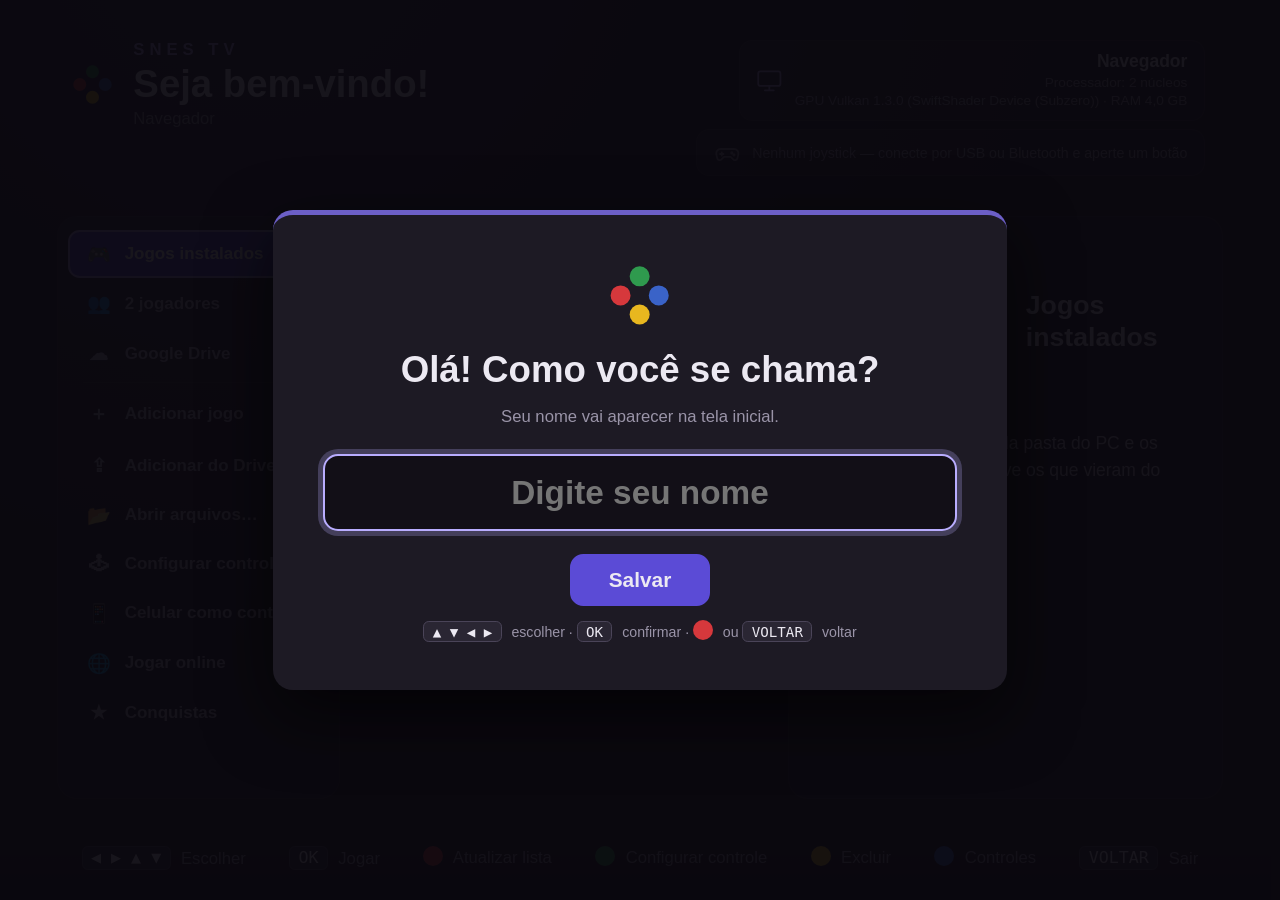
==== index.html @ dbc4208d "Configurar controle: escolher o controle 1 a 4 e ver quais estão conectados Co-Authored-By: Claude O" ====
<!DOCTYPE html>
<html lang="pt-BR">
<head>
<meta charset="utf-8">
<meta name="viewport" content="width=device-width, initial-scale=1">
<title>SNES TV</title>
<meta name="application-name" content="SNES TV">
<meta name="theme-color" content="#141219">
<link rel="icon" type="image/png" sizes="32x32" href="icons/icon-32.png">
<link rel="icon" type="image/png" sizes="192x192" href="icons/icon-192.png">
<link rel="apple-touch-icon" href="icons/icon-192.png">
<link rel="manifest" href="manifest.json">
<link rel="stylesheet" href="css/app.css">
</head>
<body>

<!-- ============ LISTA DE JOGOS ============ -->
<section id="launcher">
  <header class="top">
    <div class="brand">
      <span class="dots"><i class="c-y"></i><i class="c-x"></i><i class="c-a"></i><i class="c-b"></i></span>
      <div>
        <div class="brand-name">SNES&nbsp;TV</div>
        <h1 id="greet" class="greet">Seja bem-vindo!</h1>
        <div class="status">
          <span id="source-label">Procurando jogos…</span>
          <span id="count" class="count"></span>
        </div>
      </div>
    </div>
    <div class="corner">
      <div class="tv-info">
        <svg class="ico" viewBox="0 0 24 24" aria-hidden="true"><rect x="2" y="4" width="20" height="13" rx="2"/><path d="M8 21h8M12 17v4"/></svg>
        <div>
          <b id="tv-model">TV</b>
          <span id="tv-cpu"></span>
          <span id="tv-extra"></span>
        </div>
      </div>
      <div id="pad-info" class="pad-info">
        <svg class="ico" viewBox="0 0 24 24" aria-hidden="true"><path d="M6 9h12a4 4 0 0 1 3.9 4.9l-.8 3.4a2.3 2.3 0 0 1-4 .9L15 16H9l-2.1 2.2a2.3 2.3 0 0 1-4-.9l-.8-3.4A4 4 0 0 1 6 9z"/><path d="M7 12v3M5.5 13.5h3"/><circle cx="16" cy="12.5" r=".6"/><circle cx="18" cy="14.3" r=".6"/></svg>
        <span id="pad-text">Nenhum joystick</span>
      </div>
    </div>
  </header>

  <main id="shelf">
   <nav id="side" class="side-menu"><ul id="side-list"></ul></nav>
   <div class="grid-area">
    <div id="grid" class="grid" role="listbox" aria-label="Jogos"></div>

    <div id="empty" class="empty" hidden>
      <div class="cart big"><div class="shell"><div class="cart-label"><span>?</span></div></div></div>
      <h2 id="empty-title">Nenhum jogo encontrado</h2>
      <p id="empty-text">Coloque os jogos de Super Nintendo (<b>.sfc</b>, <b>.smc</b> ou <b>.zip</b>) em um pen drive e conecte na TV.</p>
      <p class="muted"><kbd>◀</kbd> menu ao lado: adicionar jogos, Google Drive, controles e jogo online.</p>
    </div>
   </div>
    <aside id="details" class="details">
      <div class="det-top">
        <div class="det-cover"><div class="cart"><div class="shell"><div class="cart-label" id="det-label"><span id="det-initial"></span></div></div></div></div>
        <div class="det-text">
          <h2 id="det-title" class="det-title"></h2>
          <div id="det-info" class="det-info"></div>
          <div id="det-meta" class="det-meta"></div>
        </div>
      </div>
      <div id="det-desc" class="det-desc"></div>
      <p id="det-story" class="det-story" hidden></p>
      <div id="det-src" class="det-src" hidden></div>
      <div id="det-del" class="det-del" hidden><kbd class="key-dot c-b"></kbd> Excluir jogo</div>
      <div id="det-ach-box" class="det-ach-box">
        <div class="det-ach-head"><b id="det-ach-title">Conquistas</b><span id="det-ach-count"></span></div>
        <div class="det-bar"><i id="det-bar"></i></div>
      </div>
      <ul id="det-ach" class="det-ach"></ul>
    </aside>
  </main>

  <footer class="hints">
    <span><kbd class="k-arrow">◀ ▶ ▲ ▼</kbd> Escolher</span>
    <span><kbd>OK</kbd> Jogar</span>
    <span><kbd class="key-dot c-a"></kbd> Atualizar lista</span>
    <span><kbd class="key-dot c-y"></kbd> Configurar controle</span>
    <span><kbd class="key-dot c-b"></kbd> Excluir</span>
    <span><kbd class="key-dot c-x"></kbd> Controles</span>
    <span><kbd>VOLTAR</kbd> Sair</span>
  </footer>
</section>

<!-- ============ JOGO ============ -->
<section id="game" hidden>
  <div id="stage"><div id="player"></div></div>
  <canvas id="crt" class="crt" hidden></canvas>
  <div id="fps" class="fps" hidden></div>
  <div id="net-badge" class="net-badge" hidden>ONLINE</div>
  <aside id="side-left" class="side-help left" hidden></aside>
  <aside id="side-right" class="side-help right" hidden></aside>
  <div id="net-wait" class="net-wait" hidden>Aguardando a outra TV…</div>
</section>

<!-- ============ CARREGANDO ============ -->
<div id="loading" class="loading" hidden>
  <div class="cart insert"><div class="shell"><div class="cart-label"><span id="loading-initial">S</span></div></div></div>
  <p id="loading-text">Carregando…</p>
</div>

<!-- ============ MENU DURANTE O JOGO ============ -->
<div id="menu" class="overlay" hidden>
  <div class="panel">
    <h2 id="menu-title">Pausado</h2>
    <ul id="menu-list" class="menu-list">
      <li data-act="resume">Continuar</li>
      <li data-act="save">Salvar estado</li>
      <li data-act="load">Carregar estado</li>
      <li data-act="turbo">Velocidade turbo: <b id="turbo-state">desligada</b></li>
      <li data-act="engine">Emulador: <b id="engine-state">TV antiga (leve)</b></li>
      <li data-act="padmodel">Modelo do controle: <b id="padmodel-state">automático</b></li>
      <li data-act="side">Dicas de botões na lateral: <b id="side-state">sim</b></li>
      <li data-act="crt">Filtro TV de tubo: <b id="crt-state">ligado</b></li>
      <li data-act="perf">Desempenho: <b id="perf-state">velocidade máxima</b></li>
      <li data-act="fps">Mostrar FPS: <b id="fps-state">não</b></li>
      <li data-act="restart">Reiniciar o jogo</li>
      <li data-act="ach">Conquistas</li>
      <li data-act="invite">Convidar amigo para jogar online</li>
      <li data-act="pair">Celular como controle</li>
      <li data-act="controls">Ver controles</li>
      <li data-act="exit">Sair para a lista de jogos</li>
    </ul>
    <p class="muted small">O progresso salvo dentro do próprio jogo (bateria) é guardado automaticamente.</p>
  </div>
</div>

<!-- ============ CONTROLES ============ -->
<div id="help" class="overlay" hidden>
  <div class="panel wide">
    <h2>Controles</h2>
    <div class="help-cols">
      <div>
        <h3>Controle remoto da TV</h3>
        <table class="map">
          <tr><td>Setas</td><td>Direcional</td></tr>
          <tr><td><kbd>OK</kbd> ou <kbd class="key-dot c-b"></kbd> amarelo</td><td>B</td></tr>
          <tr><td><kbd class="key-dot c-a"></kbd> vermelho</td><td>A</td></tr>
          <tr><td><kbd class="key-dot c-y"></kbd> verde</td><td>Y</td></tr>
          <tr><td><kbd class="key-dot c-x"></kbd> azul</td><td>X</td></tr>
          <tr><td><kbd>1</kbd> ou <kbd>CH ▼</kbd></td><td>L</td></tr>
          <tr><td><kbd>3</kbd> ou <kbd>CH ▲</kbd></td><td>R</td></tr>
          <tr><td><kbd>5</kbd> ou <kbd>▶❚❚</kbd></td><td>Start</td></tr>
          <tr><td><kbd>0</kbd></td><td>Select</td></tr>
          <tr><td><kbd>▶▶</kbd> (segurar)</td><td>Turbo</td></tr>
          <tr><td><kbd>VOLTAR</kbd></td><td>Menu / pausa</td></tr>
          <tr><td><kbd class="key-dot c-b"></kbd> amarelo na lista</td><td>Excluir jogo</td></tr>
        </table>
      </div>
      <div>
        <h3>Teclado (PC)</h3>
        <table class="map">
          <tr><td>Setas</td><td>Direcional</td></tr>
          <tr><td><kbd>Z</kbd> / <kbd>X</kbd></td><td>B / A</td></tr>
          <tr><td><kbd>A</kbd> / <kbd>S</kbd></td><td>Y / X</td></tr>
          <tr><td><kbd>Q</kbd> / <kbd>W</kbd></td><td>L / R</td></tr>
          <tr><td><kbd>Enter</kbd> / <kbd>Shift</kbd></td><td>Start / Select</td></tr>
          <tr><td><kbd>Espaço</kbd> (segurar)</td><td>Turbo</td></tr>
          <tr><td><kbd>Esc</kbd></td><td>Menu / pausa</td></tr>
        </table>
        <h3>Joystick USB ou Bluetooth</h3>
        <p>É reconhecido sozinho ao conectar (até 4 jogadores). Os botões seguem a posição do SNES.
           <b>Select + Start</b> juntos ou o botão central abrem o menu; o gatilho direito é o turbo.
           Joystick genérico com botões trocados? Na lista, aperte <kbd class="key-dot c-y"></kbd> verde (ou Select no joystick) para configurar.</p>
      </div>
    </div>
    <p class="muted small center">Aperte <kbd>OK</kbd> ou <kbd>VOLTAR</kbd> para fechar</p>
  </div>
</div>

<!-- ============ ENVIAR PELO CELULAR ============ -->
<div id="phone" class="overlay" hidden>
  <div class="panel phone-panel">
    <div class="phone-qr-box"><div id="phone-qr" class="phone-qr"></div></div>
    <div class="phone-side">
      <h2>Adicionar jogos pelo celular</h2>
      <ol class="phone-steps">
        <li>Aponte a câmera do celular para o QR Code</li>
        <li>Abra o link e toque em <b>Escolher jogos</b></li>
        <li>Selecione os arquivos <b>.sfc</b>, <b>.smc</b> ou <b>.zip</b></li>
      </ol>
      <p class="muted small">Sem câmera? Abra <span id="phone-url"></span></p>
      <div class="phone-code" id="phone-code">······</div>
      <div class="dest">
        <span class="dest-label">Salvar em:</span>
        <span class="dest-opt" id="dest-tv">Esta TV</span>
        <span class="dest-opt" id="dest-usb">Pen drive</span>
      </div>
      <p id="dest-note" class="muted small"></p>
      <p id="phone-status" class="phone-status">Preparando…</p>
      <ul id="phone-list" class="phone-list"></ul>
      <p class="muted small"><kbd>◀ ▶</kbd> onde salvar · <kbd>VOLTAR</kbd> fechar quando terminar</p>
    </div>
  </div>
</div>

<!-- ============ CELULAR COMO CONTROLE ============ -->
<div id="pair" class="overlay" hidden>
  <div class="panel pair-panel">
    <h2>Celular como controle</h2>
    <p class="muted">Cada pessoa aponta a câmera do celular para o QR Code do seu jogador e vira o celular de lado.</p>
    <div class="pair-slots">
      <div class="pair-slot p1" id="slot-1">
        <div class="pair-tag">Jogador 1</div>
        <div class="phone-qr-box"><div class="phone-qr pair-qr" id="pair-qr-1"></div></div>
        <div class="pair-st" id="pair-st-1">Aguardando…</div>
      </div>
      <div class="pair-slot p2" id="slot-2">
        <div class="pair-tag">Jogador 2</div>
        <div class="phone-qr-box"><div class="phone-qr pair-qr" id="pair-qr-2"></div></div>
        <div class="pair-st" id="pair-st-2">Aguardando…</div>
      </div>
      <div class="pair-slot p3" id="slot-3">
        <div class="pair-tag">Jogador 3</div>
        <div class="phone-qr-box"><div class="phone-qr pair-qr" id="pair-qr-3"></div></div>
        <div class="pair-st" id="pair-st-3">Aguardando…</div>
      </div>
      <div class="pair-slot p4" id="slot-4">
        <div class="pair-tag">Jogador 4</div>
        <div class="phone-qr-box"><div class="phone-qr pair-qr" id="pair-qr-4"></div></div>
        <div class="pair-st" id="pair-st-4">Aguardando…</div>
      </div>
    </div>
    <p class="muted small center">Jogadores 3 e 4 funcionam nos jogos com Multitap (Super Bomberman, Secret of Mana, NBA Jam, Micro Machines…). Super Mario Kart é só para 2.</p>
    <p id="pair-status" class="phone-status center">Preparando…</p>
    <p class="muted small center">Sem câmera? Abra <span id="pair-url"></span> e digite o código <b id="pair-code">······</b> escolhendo o jogador</p>
    <p class="muted small center">O celular se reconecta sozinho · <kbd class="key-dot c-a"></kbd> desconectar todos · <kbd>VOLTAR</kbd> fechar</p>
  </div>
</div>

<!-- ============ CONFIGURAR JOYSTICK ============ -->
<div id="wizard" class="overlay" hidden>
  <div class="panel wiz">
    <h2>Configurar controle</h2>
    <div class="wiz-pads" id="wiz-pads"></div>
    <div class="wiz-models" id="wiz-models"></div>
    <p id="wiz-pad" class="muted" hidden></p>
    <div class="wiz-body">
      <svg class="snes-pad" viewBox="0 0 420 200" aria-hidden="true">
      <rect id="sp-l" class="part" x="40" y="12" width="110" height="26" rx="12"/>
      <rect id="sp-r" class="part" x="270" y="12" width="110" height="26" rx="12"/>
      <path class="body" d="M110 30h200a85 85 0 0 1 0 170H110a85 85 0 0 1 0-170z"/>
      <rect id="sp-up" class="part" x="94" y="72" width="28" height="34" rx="3"/>
      <rect id="sp-down" class="part" x="94" y="134" width="28" height="34" rx="3"/>
      <rect id="sp-left" class="part" x="60" y="106" width="34" height="28" rx="3"/>
      <rect id="sp-right" class="part" x="122" y="106" width="34" height="28" rx="3"/>
      <rect class="part hub" x="94" y="106" width="28" height="28"/>
      <rect id="sp-select" class="part" x="168" y="118" width="34" height="13" rx="6.5" transform="rotate(-25 185 124)"/>
      <rect id="sp-start" class="part" x="214" y="118" width="34" height="13" rx="6.5" transform="rotate(-25 231 124)"/>
      <circle id="sp-x" class="part btn c-xf" cx="312" cy="82" r="19"/>
      <circle id="sp-a" class="part btn c-af" cx="350" cy="117" r="19"/>
      <circle id="sp-b" class="part btn c-bf" cx="312" cy="152" r="19"/>
      <circle id="sp-y" class="part btn c-yf" cx="274" cy="117" r="19"/>
      <g class="sp-labels">
        <text id="st-x" x="312" y="88">X</text><text id="st-a" x="350" y="123">A</text>
        <text id="st-b" x="312" y="158">B</text><text id="st-y" x="274" y="123">Y</text>
        <text id="st-l" x="95" y="30">L</text><text id="st-r" x="325" y="30">R</text>
        <text id="st-select" x="182" y="152" class="sm">SELECT</text><text id="st-start" x="236" y="152" class="sm">START</text>
      </g>
    </svg>
      <ul id="wiz-list" class="wiz-list"></ul>
    </div>
    <p id="wiz-ask" class="wiz-ask"></p>
    <p id="wiz-msg" class="wiz-msg"></p>
    <div id="wiz-acts" class="form-btns wiz-acts"></div>
    <p class="muted small center"><kbd>▲ ▼</kbd> escolher · <kbd>OK</kbd> trocar o botão · <kbd>◀ ▶</kbd> controle 1-4 / modelo · <kbd class="key-dot c-a"></kbd> ou <kbd>VOLTAR</kbd> cancelar</p>
  </div>
</div>

<!-- ============ JOGAR ONLINE ============ -->
<div id="net" class="overlay" hidden>
  <div class="panel net-panel">
    <h2>Jogar online</h2>
    <div id="net-home">
      <p class="muted">Jogue com um amigo em outra TV. As duas TVs precisam ter o mesmo jogo e estar com este site aberto.</p>
      <div class="net-btns">
        <div class="net-btn"><b>Criar partida</b><span>Você escolhe o jogo e recebe um código</span></div>
        <div class="net-btn"><b>Entrar com código</b><span>Digite o código da outra TV</span></div>
      </div>
      <p class="muted small center"><kbd>◀ ▶</kbd> escolher · <kbd>OK</kbd> confirmar · <kbd>VOLTAR</kbd> fechar</p>
    </div>
    <div id="net-pick" hidden>
      <p class="muted">Escolha o jogo da partida (a outra TV precisa ter o mesmo arquivo):</p>
      <div class="net-list-box"><ul id="net-list" class="net-list"></ul></div>
      <p class="muted small center"><kbd>▲ ▼</kbd> escolher · <kbd>OK</kbd> criar partida · <kbd>VOLTAR</kbd> voltar</p>
    </div>
    <div id="net-host" hidden>
      <p class="muted">Jogo da partida: <b id="net-game"></b></p>
      <p>Na outra TV, abra <b>Jogar online → Entrar com código</b> e digite:</p>
      <div class="net-code-big" id="net-code-big">······</div>
      <p id="net-st-host" class="phone-status center">Preparando…</p>
      <p class="muted small center">Você será o <b>Jogador 1</b> · <kbd>VOLTAR</kbd> <span id="net-host-back">cancelar</span></p>
    </div>
    <div id="net-join" hidden>
      <p>Digite o código que aparece na outra TV:</p>
      <input id="net-code" class="name-input net-input" type="text" maxlength="6" autocomplete="off" autocorrect="off" autocapitalize="characters" spellcheck="false" placeholder="CÓDIGO">
      <div class="form-btns"><button id="net-join-ok" class="fbtn main" type="button">Entrar</button><button id="net-join-back" class="fbtn" type="button">Voltar</button></div>
      <p id="net-st-join" class="phone-status center"></p>
      <p class="muted small center">Você será o <b>Jogador 2</b> · <kbd>▼</kbd> botões · <kbd>OK</kbd> confirmar · <kbd class="key-dot c-a"></kbd> ou <kbd>VOLTAR</kbd> voltar</p>
    </div>
  </div>
</div>
<div id="net-banner" class="net-banner" hidden>Jogar online: escolha o jogo da partida e aperte <b>OK</b> · <b>VOLTAR</b> cancela</div>

<!-- ============ EXCLUIR JOGO ============ -->
<div id="del" class="overlay" hidden>
  <div class="panel del-panel">
    <h2>Excluir jogo?</h2>
    <p><b id="del-title"></b></p>
    <p id="del-text" class="muted"></p>
    <div class="net-btns del-btns">
      <div class="net-btn" data-act="cancel"><b>Cancelar</b><span>Manter o jogo</span></div>
      <div class="net-btn" data-act="game"><b>Excluir jogo</b><span>Os saves continuam guardados</span></div>
      <div class="net-btn danger" data-act="all"><b>Excluir jogo e saves</b><span>Apaga também o progresso</span></div>
    </div>
    <p class="muted small center"><kbd>◀ ▶</kbd> escolher · <kbd>OK</kbd> confirmar · <kbd>VOLTAR</kbd> cancelar</p>
  </div>
</div>

<!-- ============ NOME ============ -->
<div id="name-box" class="overlay name-overlay" hidden>
  <div class="panel name-panel">
    <span class="dots big"><i class="c-y"></i><i class="c-x"></i><i class="c-a"></i><i class="c-b"></i></span>
    <h2>Olá! Como você se chama?</h2>
    <p class="muted">Seu nome vai aparecer na tela inicial.</p>
    <input id="name-input" class="name-input" type="text" maxlength="20" autocomplete="off" autocorrect="off" spellcheck="false" placeholder="Digite seu nome">
    <div class="form-btns"><button id="name-ok" class="fbtn main" type="button">Salvar</button><button id="name-back" class="fbtn" type="button">Voltar</button></div>
    <p class="muted small center"><kbd>▲ ▼ ◀ ▶</kbd> escolher · <kbd>OK</kbd> confirmar · <kbd class="key-dot c-a"></kbd> ou <kbd>VOLTAR</kbd> voltar</p>
  </div>
</div>

<!-- ============ GOOGLE DRIVE ============ -->
<div id="drive" class="overlay name-overlay" hidden>
  <div class="panel name-panel drive-panel">
    <div class="drive-logo"></div>
    <h2>Google Drive</h2>
    <p id="drive-text" class="muted"></p>
    <ul id="drive-btns" class="net-list drive-btns"></ul>
    <p id="drive-status" class="phone-status"></p>
    <p class="muted small center"><kbd>▲ ▼</kbd> escolher · <kbd>OK</kbd> confirmar · <kbd>VOLTAR</kbd> voltar</p>
  </div>
</div>

<!-- ============ RETROACHIEVEMENTS ============ -->
<div id="ra-box" class="overlay name-overlay" hidden>
  <div class="panel name-panel ra-panel">
    <b class="ra-logo big">RA</b>
    <h2>Conquistas da comunidade</h2>
    <p class="muted">O <b>RetroAchievements</b> tem conquistas feitas por fãs para quase todos os jogos de SNES.
      Crie uma conta grátis em <b>retroachievements.org</b> (pelo celular ou PC) e entre com ela aqui.</p>
    <div id="ra-form">
      <input id="ra-user" class="name-input" type="text" maxlength="40" autocomplete="off" autocorrect="off" autocapitalize="off" spellcheck="false" placeholder="Usuário do RetroAchievements">
      <input id="ra-pass" class="name-input" type="password" maxlength="64" autocomplete="off" placeholder="Senha">
      <p class="muted small">A senha não fica guardada: a TV guarda só a chave de acesso que o site devolve.</p>
    </div>
    <div id="ra-logged" class="ra-logged" hidden>Conectado como <b id="ra-name"></b> · <span id="ra-score"></span></div>
    <p id="ra-status" class="pair-status"></p>
    <div class="form-btns"><button id="ra-ok" class="fbtn main" type="button">Entrar</button><button id="ra-out" class="fbtn" type="button">Sair da conta</button><button id="ra-back" class="fbtn" type="button">Voltar</button></div>
    <p class="muted small center" id="ra-keys"></p>
  </div>
</div>

<!-- ============ CONQUISTAS ============ -->
<div id="ach" class="overlay" hidden>
  <div class="panel ach-panel">
    <div class="ach-head">
      <h2>Conquistas</h2>
      <span id="ach-count" class="ach-count"></span>
    </div>
    <div id="ach-list" class="ach-list"></div>
    <p class="muted small center"><kbd>▲ ▼</kbd> rolar · <kbd>VOLTAR</kbd> fechar ·
      <kbd class="key-dot c-y"></kbd> RetroAchievements · As conquistas de jogo funcionam no emulador TV antiga</p>
  </div>
</div>
<div id="ach-toast" class="ach-toast" hidden>
  <i class="ach-star" id="ach-toast-star">★</i><img id="ach-toast-img" class="ach-img" alt="" hidden>
  <div><small id="ach-toast-s">Conquista desbloqueada</small><b id="ach-toast-t"></b><span id="ach-toast-d"></span></div>
</div>

<div id="toast" class="toast" hidden></div>
<input id="file-input" type="file" multiple hidden>

<script src="$WEBAPIS/webapis/webapis.js"></script>
<script src="js/compat.js"></script>
<script src="js/conquistas.js"></script>
<script src="js/ra.js"></script>
<script src="js/drive-config.js"></script>
<script src="js/drive.js"></script>
<script src="js/app.js"></script>
</body>
</html>
---- css/app.css ----
/* SNES TV — interface de 10 pés (vista do sofá) */
:root {
  --bg: #141219;
  --bg-2: #1d1a24;
  --ink: #ece9f2;
  --muted: #9a94a8;
  --shell: #cfcbd6;       /* plástico cinza do cartucho */
  --shell-dark: #a9a4b3;
  --purple: #6c5fc7;      /* roxo do SNES americano */
  --focus: #b9adff;
  --c-a: #d6383c;         /* botões do SNES (padrão japonês/europeu) */
  --c-b: #e8b71f;
  --c-x: #3a63c8;
  --c-y: #2f9a4e;
  font-size: calc(100vh / 54);  /* 20px em 1080p, 13px em 720p */
}
* { box-sizing: border-box; }
html, body { margin: 0; height: 100%; overflow: hidden; }
body {
  background: radial-gradient(ellipse at 20% -10%, #2a2440 0%, transparent 55%), #141219;
  color: #ece9f2;
  font-family: "SamsungOne", "Samsung Sans", "TizenSans", "Roboto", "Segoe UI", sans-serif;
  -webkit-font-smoothing: antialiased;
}
[hidden] { display: none !important; }
.muted { color: #9a94a8; }
.small { font-size: 0.85rem; }
.center { text-align: center; }

/* ---------- Topo ---------- */
#launcher { display: -webkit-flex; display: flex; -webkit-flex-direction: column; flex-direction: column; height: 100%; }
.top {
  display: -webkit-flex;
  display: flex; -webkit-align-items: center; align-items: center; -webkit-justify-content: space-between; justify-content: space-between;
  padding: 2.4rem 4.5rem 1.2rem;
}
.brand { display: -webkit-flex; display: flex; -webkit-align-items: center; align-items: center; }
.brand .dots { margin-right: 1.4rem; }
.brand-name { font-size: 1rem; font-weight: 800; letter-spacing: 0.3em; color: #b9adff; }
.brand h1 { margin: 0.1rem 0 0; font-size: 2.3rem; font-weight: 800; line-height: 1.15; }
.greet { border-radius: 0.6rem; padding: 0 0.4rem; margin-left: -0.4rem !important; }
.greet.focused { background: #6c5fc7; }
.greet.focused:after { content: "  ✎ trocar nome"; font-size: 1rem; font-weight: 600; color: #e5e0ff; }
.dots { display: -webkit-flex; display: flex; -webkit-flex-wrap: wrap; flex-wrap: wrap; width: 2.1rem; -webkit-transform: rotate(45deg); transform: rotate(45deg); }
.dots i { margin: 0.125rem; }
.dots i { width: 0.8rem; height: 0.8rem; border-radius: 50%; display: block; }
.c-a { background: #d6383c; } .c-b { background: #e8b71f; }
.c-x { background: #3a63c8; } .c-y { background: #2f9a4e; }
.status { display: -webkit-flex; display: flex; -webkit-align-items: baseline; align-items: baseline; font-size: 1rem; color: #9a94a8; margin-top: 0.2rem; }
.status .count { margin-left: 0.8rem; }
.count { color: #ece9f2; font-weight: 700; }

/* ---------- Prateleira de cartuchos ---------- */
#shelf { -webkit-flex: 1; flex: 1; overflow: hidden; position: relative; }
.grid {
  display: -webkit-flex;
  display: flex; -webkit-flex-wrap: wrap; flex-wrap: wrap; -webkit-align-content: flex-start; align-content: flex-start;
  padding: 1.6rem 1rem 4rem 3.4rem;
  transition: -webkit-transform 0.25s ease;
  transition: transform 0.25s ease;
  transition: transform 0.25s ease, -webkit-transform 0.25s ease;
}
.tile { outline: none; text-align: center; width: 25%; padding: 0 1.1rem 2.4rem; }
.cart {
  position: relative; margin: 0 auto; width: 100%;
  transition: -webkit-transform 0.18s ease, -webkit-filter 0.18s ease;
  transition: transform 0.18s ease, filter 0.18s ease;
  transition: transform 0.18s ease, filter 0.18s ease, -webkit-transform 0.18s ease, -webkit-filter 0.18s ease;
  -webkit-filter: brightness(0.8) saturate(0.85);
          filter: brightness(0.8) saturate(0.85);
}
.shell {
  position: relative; width: 100%; padding-top: 89%; /* proporção do cartucho */
  background: linear-gradient(180deg, #cfcbd6 0%, #a9a4b3 100%);
  border-radius: 0.5rem 0.5rem 0.9rem 0.9rem;
  -webkit-clip-path: polygon(0 0, 100% 0, 100% 82%, 93% 82%, 93% 100%, 7% 100%, 7% 82%, 0 82%);
  clip-path: polygon(0 0, 100% 0, 100% 82%, 93% 82%, 93% 100%, 7% 100%, 7% 82%, 0 82%);
}
.shell::before { /* ranhuras no topo */
  content: ""; position: absolute; left: 0; right: 0; top: 3%; height: 4%;
  background: repeating-linear-gradient(90deg, transparent 0 0.5rem, rgba(0,0,0,0.12) 0.5rem 0.7rem);
}
.cart-label {
  position: absolute; left: 9%; right: 9%; top: 11%; height: 57%;
  border-radius: 0.3rem;
  background: linear-gradient(160deg, hsl(250, 55%, 46%), hsl(calc(250 + 40), 60%, 28%));
  display: -webkit-flex;
  display: flex; -webkit-align-items: center; align-items: center; -webkit-justify-content: center; justify-content: center;
  box-shadow: inset 0 0 0 0.2rem rgba(255,255,255,0.12);
  overflow: hidden;
}
.cart-label span {
  font-size: 3rem; font-weight: 900; color: rgba(255,255,255,0.88);
  text-shadow: 0 0.2rem 0 rgba(0,0,0,0.25);
}
.tile .title {
  margin-top: 0.8rem; font-size: 1.05rem; font-weight: 600; line-height: 1.25;
  display: -webkit-box; -webkit-line-clamp: 2; -webkit-box-orient: vertical; overflow: hidden;
  color: #cbc6d6; min-height: 2.6rem;
}
.tile .meta { font-size: 0.8rem; color: #9a94a8; margin-top: 0.2rem; }
.tile .badge {
  display: inline-block; font-size: 0.7rem; padding: 0.1rem 0.5rem; border-radius: 1rem;
  background: #6c5fc7; color: #fff; margin-left: 0.4rem; vertical-align: 0.1rem;
}
.tile.focused .cart {
  -webkit-transform: translateY(-0.6rem) scale(1.07);
          transform: translateY(-0.6rem) scale(1.07);
  -webkit-filter: drop-shadow(0 0 0.25rem #b9adff) drop-shadow(0 0 1rem rgba(185,173,255,0.6));
  filter: drop-shadow(0 0 0.25rem #b9adff) drop-shadow(0 0 1rem rgba(185,173,255,0.6));
}
.tile.focused .title { color: #fff; }

.tile.action .cart-label span { font-size: 2.6rem; }

/* ---------- Vazio ---------- */
.empty { max-width: 46rem; margin: 3rem auto 0; text-align: center; font-size: 1.15rem; line-height: 1.6; }
.empty h2 { font-size: 1.8rem; margin: 1.6rem 0 0.6rem; }
.cart.big { width: 11rem; margin: 0 auto; -webkit-filter: none; filter: none; }

/* ---------- Rodapé ---------- */
.hints span { margin: 0 1.3rem; }
.loading > * + * { margin-top: 2rem; }
.hints {
  display: -webkit-flex;
  display: flex; -webkit-justify-content: center; justify-content: center; padding: 1.2rem 2rem 1.8rem;
  font-size: 1rem; color: #9a94a8; background: linear-gradient(transparent, rgba(0,0,0,0.35));
}
kbd {
  display: inline-block; min-width: 1.6rem; padding: 0.1rem 0.5rem; margin-right: 0.35rem;
  border-radius: 0.35rem; border: 0.1rem solid #4a4458; background: #2a2633;
  font: 700 0.8rem/1.4 inherit; color: #ece9f2; text-align: center;
}
kbd.key-dot { min-width: 1.2rem; width: 1.2rem; height: 1.2rem; padding: 0; border-radius: 50%; border: none; vertical-align: -0.2rem; }

/* ---------- Jogo ---------- */
#game { position: fixed; top: 0; right: 0; bottom: 0; left: 0; background: #000; }
#player { width: 100%; height: 100%; }
/* esconde a barra de botões do EmulatorJS — o menu é nosso */
#player .ejs_menu_bar, #player .ejs_context_menu { display: none !important; }

/* ---------- Carregando ---------- */
.loading {
  position: fixed; top: 0; right: 0; bottom: 0; left: 0; z-index: 30; background: rgba(12,10,16,0.94);
  display: -webkit-flex;
  display: flex; -webkit-flex-direction: column; flex-direction: column; -webkit-align-items: center; align-items: center; -webkit-justify-content: center; justify-content: center;
  font-size: 1.4rem;
}
.cart.insert { width: 10rem; -webkit-filter: none; filter: none; -webkit-animation: insert 1.4s ease-in-out infinite; animation: insert 1.4s ease-in-out infinite; }
@-webkit-keyframes insert { 0%,100% { -webkit-transform: translateY(-0.6rem); transform: translateY(-0.6rem); } 50% { -webkit-transform: translateY(0.6rem); transform: translateY(0.6rem); } }
@keyframes insert { 0%,100% { -webkit-transform: translateY(-0.6rem); transform: translateY(-0.6rem); } 50% { -webkit-transform: translateY(0.6rem); transform: translateY(0.6rem); } }

/* ---------- Overlays ---------- */
.overlay {
  position: fixed; top: 0; right: 0; bottom: 0; left: 0; z-index: 40; background: rgba(8,6,12,0.72);
  display: -webkit-flex;
  display: flex; -webkit-align-items: center; align-items: center; -webkit-justify-content: center; justify-content: center;
}
.panel {
  background: #1d1a24; border-radius: 1.2rem; padding: 1.8rem 2.6rem 1.4rem; min-width: 30rem; max-width: 80vw;
  box-shadow: 0 1.5rem 4rem rgba(0,0,0,0.6); border-top: 0.35rem solid #6c5fc7;
}
.panel.wide { min-width: 60rem; }
.panel h2 { margin: 0 0 0.8rem; font-size: 1.8rem; }
.panel h3 { margin: 0.4rem 0 0.8rem; font-size: 1.15rem; color: #b9adff; }
.menu-list { list-style: none; margin: 0 0 1.2rem; padding: 0; }
.menu-list li {
  font-size: 1.3rem; padding: 0.75rem 1.2rem; border-radius: 0.6rem; margin: 0.2rem 0;
  color: #cbc6d6;
}
.menu-list li.focused { background: #6c5fc7; color: #fff; }
.help-cols { display: -webkit-flex; display: flex; font-size: 1rem; line-height: 1.45; margin-bottom: 1rem; }
.help-cols > div { -webkit-flex: 1; flex: 1; }
.help-cols > div + div { margin-left: 3rem; }
.map { border-collapse: collapse; width: 100%; }
.map td { padding: 0.2rem 0; border-bottom: 0.06rem solid #2f2a3a; }
.map td:last-child { text-align: right; font-weight: 700; }

.toast {
  position: fixed; left: 50%; bottom: 6rem; -webkit-transform: translateX(-50%); transform: translateX(-50%); z-index: 50;
  background: #2b2638; color: #fff; padding: 0.9rem 1.8rem; border-radius: 0.8rem; font-size: 1.2rem;
  box-shadow: 0 0.6rem 2rem rgba(0,0,0,0.5);
}

/* ---------- Canto: TV e joysticks ---------- */
.top { -webkit-align-items: flex-start; align-items: flex-start; }
.brand { -webkit-align-items: center; align-items: center; }
.corner { display: -webkit-flex; display: flex; -webkit-flex-direction: column; flex-direction: column; -webkit-align-items: flex-end; align-items: flex-end; max-width: 46%; }
.ico { width: 1.6rem; height: 1.6rem; -webkit-flex: none; flex: none; fill: none; stroke: currentColor; stroke-width: 1.6;
  stroke-linecap: round; stroke-linejoin: round; margin-right: 0.7rem; }
.tv-info, .pad-info {
  display: -webkit-flex;
  display: flex; -webkit-align-items: center; align-items: center; background: rgba(255,255,255,0.05);
  border: 0.06rem solid rgba(255,255,255,0.08); border-radius: 0.8rem; padding: 0.55rem 1rem;
}
.tv-info { color: #b9adff; }
.tv-info div { display: -webkit-flex; display: flex; -webkit-flex-direction: column; flex-direction: column; line-height: 1.35; text-align: right; }
.tv-info b { color: #ece9f2; font-size: 1.05rem; }
.tv-info span { color: #9a94a8; font-size: 0.82rem; }
.tv-info span:empty { display: none; }
.pad-info { margin-top: 0.5rem; color: #9a94a8; font-size: 0.85rem; }
.pad-info.on { color: #8fe3a5; border-color: rgba(143,227,165,0.35); }
.pad-info.on #pad-text { color: #ece9f2; }

/* ---------- Assistente do joystick ---------- */
.panel.wiz { width: 46rem; text-align: center; }
.snes-pad { width: 28rem; max-width: 100%; margin: 0.8rem auto 0.4rem; display: block; }
.snes-pad .body { fill: #c9c5d1; }
.snes-pad .part { fill: #3a3546; transition: fill 0.15s; }
.snes-pad .hub { fill: #3a3546; }
.snes-pad .c-af { fill: #7a2d30; } .snes-pad .c-bf { fill: #7d6520; }
.snes-pad .c-xf { fill: #2b3f74; } .snes-pad .c-yf { fill: #255636; }
.snes-pad .part.done { opacity: 0.55; }
.snes-pad .part.on { fill: #b9adff; opacity: 1; -webkit-animation: blink 0.9s ease-in-out infinite; animation: blink 0.9s ease-in-out infinite; }
@-webkit-keyframes blink { 50% { fill: #fff; } }
@keyframes blink { 50% { fill: #fff; } }
.wiz-ask { font-size: 1.7rem; font-weight: 800; margin: 0.6rem 0 0.2rem; }
.wiz-msg { color: #ffb36b; min-height: 1.4rem; margin: 0 0 0.6rem; }

/* ---------- Enviar pelo celular ---------- */
.panel.phone-panel { display: -webkit-flex; display: flex; -webkit-align-items: center; align-items: center; width: 64rem; max-width: 92vw; }
.phone-qr-box { background: #fff; border-radius: 1rem; padding: 0.8rem; -webkit-flex: none; flex: none; margin-right: 2.6rem; }
.phone-qr { width: 19rem; height: 19rem; display: -webkit-flex; display: flex; -webkit-align-items: center; align-items: center; -webkit-justify-content: center; justify-content: center; color: #555; }
.phone-qr svg { width: 100%; height: 100%; display: block; }
.phone-side { -webkit-flex: 1; flex: 1; min-width: 0; }
.phone-steps { margin: 0 0 0.8rem; padding-left: 1.4rem; font-size: 1.15rem; line-height: 1.7; }
.phone-code { font: 800 2.6rem/1.2 ui-monospace, "Courier New", monospace; letter-spacing: 0.3em; color: #b9adff; margin: 0.4rem 0; }
.phone-status { font-size: 1.15rem; font-weight: 600; margin: 0.4rem 0; }
.phone-status.ok { color: #8fe3a5; } .phone-status.err { color: #ff8f8f; }
.phone-list { list-style: none; padding: 0; margin: 0 0 0.6rem; max-height: 7.5rem; overflow: hidden; font-size: 0.95rem; color: #9a94a8; }
.phone-list li.ok { color: #ece9f2; }
#phone-url { color: #ece9f2; }

/* ---------- Modo leve e FPS ---------- */
#stage { width: 100%; height: 100%; }
#game.light #stage { position: absolute; width: 640px; height: 480px; -webkit-transform-origin: 0 0; transform-origin: 0 0; }
#game.max #stage { width: 320px; height: 240px; }
#game.light canvas { image-rendering: pixelated; }
.fps { position: absolute; top: 1.2rem; right: 1.4rem; z-index: 5; font: 700 1.1rem/1 ui-monospace, monospace;
  padding: 0.4rem 0.7rem; border-radius: 0.4rem; background: rgba(0,0,0,0.6); color: #fff; }
.fps.ok { color: #8fe3a5; } .fps.mid { color: #ffd36b; } .fps.bad { color: #ff8f8f; }

/* ---------- Filtro de TV de tubo (CRT): imagem pronta desenhada uma vez ---------- */
.crt { position: absolute; top: 0; left: 0; width: 100%; height: 100%; z-index: 3; pointer-events: none; }
#game.crt-on.light canvas { image-rendering: auto; }

/* ---------- Conquistas ---------- */
.ach-toast {
  position: fixed; top: 2.2rem; left: 50%; -webkit-transform: translateX(-50%); transform: translateX(-50%); z-index: 60;
  display: -webkit-flex;
  display: flex; -webkit-align-items: center; align-items: center; background: #221d2c; border: 0.12rem solid #e8b71f;
  border-radius: 1rem; padding: 0.9rem 1.6rem 0.9rem 1.1rem; box-shadow: 0 0.8rem 2.4rem rgba(0,0,0,0.6);
  -webkit-animation: achIn 0.4s ease-out;
          animation: achIn 0.4s ease-out;
}
@-webkit-keyframes achIn { from { -webkit-transform: translate(-50%, -150%); transform: translate(-50%, -150%); } to { -webkit-transform: translate(-50%, 0); transform: translate(-50%, 0); } }
@keyframes achIn { from { -webkit-transform: translate(-50%, -150%); transform: translate(-50%, -150%); } to { -webkit-transform: translate(-50%, 0); transform: translate(-50%, 0); } }
.ach-toast .ach-star { font-style: normal; font-size: 2.6rem; color: #e8b71f; margin-right: 1rem; line-height: 1; text-shadow: 0 0 1rem rgba(232,183,31,0.6); }
.ach-toast div { display: -webkit-flex; display: flex; -webkit-flex-direction: column; flex-direction: column; line-height: 1.3; }
.ach-toast small { color: #e8b71f; font-size: 0.8rem; text-transform: uppercase; letter-spacing: 0.1em; font-weight: 700; }
.ach-toast b { font-size: 1.3rem; }
.ach-toast span { color: #9a94a8; font-size: 0.95rem; }
.panel.ach-panel { width: 70rem; max-width: 92vw; }
.ach-head { display: -webkit-flex; display: flex; -webkit-align-items: baseline; align-items: baseline; -webkit-justify-content: space-between; justify-content: space-between; }
.ach-count { color: #e8b71f; font-weight: 800; font-size: 1.2rem; }
.ach-list { height: 34rem; max-height: 62vh; overflow: hidden; position: relative; }
.ach-inner { transition: -webkit-transform 0.2s ease; transition: transform 0.2s ease; transition: transform 0.2s ease, -webkit-transform 0.2s ease; }
.ach-group { color: #b9adff; font-weight: 800; margin: 1rem 0 0.4rem; font-size: 1.1rem; }
.ach-grid { display: -webkit-flex; display: flex; -webkit-flex-wrap: wrap; flex-wrap: wrap; -webkit-justify-content: space-between; justify-content: space-between; }
.ach-grid .ach-item { width: 49.3%; margin-bottom: 0.5rem; }
.ach-item { display: -webkit-flex; display: flex; -webkit-align-items: center; align-items: center; background: rgba(255,255,255,0.04); border-radius: 0.7rem; padding: 0.55rem 0.9rem; }
.ach-item i { font-style: normal; font-size: 1.5rem; width: 2rem; color: #4a4458; }
.ach-item.on i { color: #e8b71f; }
.ach-item div { display: -webkit-flex; display: flex; -webkit-flex-direction: column; flex-direction: column; line-height: 1.3; }
.ach-item b { font-size: 1rem; color: #8d879a; }
.ach-item.on b { color: #ece9f2; }
.ach-item span { font-size: 0.82rem; color: #9a94a8; }

/* ---------- Motor TV antiga ---------- */
#game.lite #player { width: 100%; height: 100%; }
.lite-canvas { display: block; width: 100%; height: 100%; image-rendering: pixelated; background: #000; }
#game.crt-on .lite-canvas { image-rendering: auto; }

/* ---------- Capas ---------- */
.cart-label img.cover { position: absolute; top: 0; left: 0; width: 100%; height: 100%; object-fit: cover; border-radius: inherit; }
.cart-label.has-cover span { visibility: hidden; }
.cart-label { position: absolute; }

/* ---------- Lista + painel do jogo à direita ---------- */
#shelf { display: -webkit-flex; display: flex; }
.grid-area { -webkit-flex: 1; flex: 1; position: relative; overflow: hidden; }
.details {
  width: 34%; -webkit-flex: none; flex: none; margin: 1.2rem 3.4rem 1.6rem 0; padding: 1.6rem 1.8rem;
  background: rgba(255,255,255,0.045); border-radius: 1.2rem; border: 0.06rem solid rgba(255,255,255,0.07);
  display: -webkit-flex;
  display: flex; -webkit-flex-direction: column; flex-direction: column; overflow: hidden;
}
.det-top { display: -webkit-flex; display: flex; -webkit-align-items: center; align-items: center; }
.det-cover { width: 11rem; -webkit-flex: none; flex: none; margin-right: 1.4rem; }
.det-cover .cart { filter: none; -webkit-filter: none; }
.det-text { min-width: 0; }
.det-title { margin: 0; font-size: 1.6rem; line-height: 1.2; font-weight: 800; }
.det-meta { color: #9a94a8; font-size: 0.95rem; margin-top: 0.5rem; }
.det-desc { color: #cbc6d6; font-size: 1.05rem; line-height: 1.5; margin-top: 1.4rem; }
.det-ach-head { display: -webkit-flex; display: flex; -webkit-justify-content: space-between; justify-content: space-between; -webkit-align-items: baseline; align-items: baseline; margin: 1.5rem 0 0.6rem;
  padding-top: 1.2rem; border-top: 0.06rem solid rgba(255,255,255,0.08); }
.det-ach-head b { font-size: 1.15rem; }
.det-ach-head span { color: #e8b71f; font-weight: 800; }
.det-bar { height: 0.4rem; background: rgba(255,255,255,0.08); border-radius: 0.2rem; overflow: hidden; margin-bottom: 0.8rem; }
.det-bar i { display: block; height: 100%; width: 0; background: #e8b71f; }
.det-ach { list-style: none; margin: 0; padding: 0; overflow: hidden; -webkit-flex: 1; flex: 1; }
.det-ach li { display: -webkit-flex; display: flex; -webkit-align-items: center; align-items: center; padding: 0.32rem 0; font-size: 0.95rem; color: #8d879a; }
.det-ach li i { font-style: normal; width: 1.6rem; -webkit-flex: none; flex: none; color: #4a4458; font-size: 1.1rem; }
.det-ach li.on { color: #ece9f2; }
.det-ach li.on i { color: #e8b71f; }
.det-ach li b { font-weight: 700; margin-right: 0.5rem; white-space: nowrap; }
.det-ach li span { color: #9a94a8; font-size: 0.82rem; white-space: nowrap; overflow: hidden; text-overflow: ellipsis; }
.det-note { color: #9a94a8; font-size: 0.95rem; line-height: 1.5; }

/* ---------- Nome ---------- */
.name-overlay { background: rgba(10, 8, 14, 0.94); }
.panel.name-panel { width: 44rem; text-align: center; padding: 2.6rem 3rem 2rem; }
.name-panel .dots.big { display: -webkit-inline-flex; display: inline-flex; width: 3.2rem; margin: 0.6rem 0 1.6rem; }
.name-panel .dots.big i { width: 1.2rem; height: 1.2rem; margin: 0.2rem; border-radius: 50%; }
.name-panel h2 { font-size: 2.2rem; }
.name-input {
  display: block; width: 100%; margin: 1.6rem 0 1.2rem; padding: 1rem 1.4rem; text-align: center;
  font-family: inherit; font-weight: 700; font-size: 2rem; line-height: 1.2; color: #fff; background: #120f17; border: 0.15rem solid #6c5fc7; border-radius: 0.9rem; outline: none;
}
.name-input:focus { border-color: #b9adff; box-shadow: 0 0 0 0.3rem rgba(185,173,255,0.25); }

/* ---------- Ícones dos cartuchos ---------- */
.cart-label span svg { display: block; width: 5rem; height: auto; }
.det-cover .cart-label span svg { width: 5.6rem; }

/* ---------- Dois celulares como controle ---------- */
.panel.pair-panel { width: 82rem; max-width: 96vw; text-align: center; padding-top: 1.4rem; }
.pair-slots { display: -webkit-flex; display: flex; -webkit-justify-content: center; justify-content: center; margin: 1.4rem 0 0.6rem; }
.pair-slot { width: 18rem; margin: 0 0.7rem; padding: 1.2rem 1.2rem 1rem; border-radius: 1.1rem; background: rgba(255,255,255,0.04); border: 0.15rem solid transparent; }
.pair-slot .phone-qr-box { display: inline-block; margin: 0.8rem 0; }
.pair-slot .pair-qr { width: 12.5rem; height: 12.5rem; }
.pair-tag { display: inline-block; font-weight: 800; font-size: 1.3rem; padding: 0.3rem 1.2rem; border-radius: 2rem; color: #fff; }
.p1 .pair-tag { background: #d6383c; } .p2 .pair-tag { background: #3a63c8; }
.p3 .pair-tag { background: #2f9a4e; } .p4 .pair-tag { background: #b8901a; }
.pair-st { font-size: 1.1rem; font-weight: 700; color: #9a94a8; }
.pair-slot.on { border-color: #8fe3a5; }
.pair-slot.on .pair-st { color: #8fe3a5; }

/* ---------- Jogar online ---------- */
.panel.net-panel { width: 56rem; text-align: center; }
.net-btns { display: -webkit-flex; display: flex; -webkit-justify-content: center; justify-content: center; margin: 1.6rem 0 1.2rem; }
.net-btn { width: 22rem; margin: 0 0.8rem; padding: 1.4rem 1.2rem; border-radius: 1rem; background: rgba(255,255,255,0.05);
  border: 0.15rem solid transparent; display: -webkit-flex; display: flex; -webkit-flex-direction: column; flex-direction: column; }
.net-btn b { font-size: 1.4rem; margin-bottom: 0.4rem; }
.net-btn span { color: #9a94a8; font-size: 0.95rem; }
.net-btn.focused { background: #6c5fc7; border-color: #b9adff; }
.net-btn.focused span { color: #e5e0ff; }
.net-code-big { font: 800 4.4rem/1.2 "Courier New", monospace; letter-spacing: 0.35em; color: #b9adff; margin: 1rem 0; }
.net-input { letter-spacing: 0.4em; text-transform: uppercase; font-size: 2.6rem; }
.net-banner { position: fixed; top: 0; left: 0; right: 0; z-index: 45; text-align: center; padding: 0.8rem; font-size: 1.15rem;
  background: #6c5fc7; color: #fff; }
.net-badge { position: absolute; top: 1.2rem; left: 1.4rem; z-index: 5; font: 700 1rem/1 "Courier New", monospace;
  padding: 0.45rem 0.8rem; border-radius: 0.4rem; background: rgba(0,0,0,0.6); color: #8fe3a5; }
.net-wait { position: absolute; left: 50%; bottom: 3rem; z-index: 6; -webkit-transform: translateX(-50%); transform: translateX(-50%);
  padding: 0.8rem 1.6rem; border-radius: 0.8rem; background: rgba(20,18,25,0.9); color: #ffd36b; font-size: 1.2rem; font-weight: 700; }

/* ---------- Excluir jogo ---------- */
.det-del { margin-top: 1rem; color: #9a94a8; font-size: 0.95rem; }
.panel.del-panel { width: 72rem; max-width: 94vw; text-align: center; }
.del-btns .net-btn { width: 20rem; }
.net-btn.danger.focused { background: #b8343a; border-color: #ff9b9b; }

/* ---------- Onde salvar ---------- */
.dest { display: -webkit-flex; display: flex; -webkit-align-items: center; align-items: center; margin: 0.6rem 0 0.2rem; }
.dest-label { color: #9a94a8; margin-right: 0.8rem; font-size: 1.05rem; }
.dest-opt { padding: 0.45rem 1.1rem; margin-right: 0.6rem; border-radius: 2rem; background: rgba(255,255,255,0.06); font-weight: 700; color: #9a94a8; border: 0.12rem solid transparent; }
.dest-opt.on { background: #6c5fc7; color: #fff; border-color: #b9adff; }
.dest-opt.off { opacity: 0.4; text-decoration: line-through; }

/* ---------- Dicas de botões nas laterais ---------- */
.side-help { position: absolute; top: 50%; -webkit-transform: translateY(-50%); transform: translateY(-50%); z-index: 4;
  color: #cbc6d6; font-size: 0.9rem; line-height: 1.3; }
.side-h { font-size: 0.78rem; font-weight: 800; letter-spacing: 0.18em; text-transform: uppercase; color: #b9adff; }
.side-game { font-size: 1.05rem; font-weight: 800; color: #fff; margin: 0.25rem 0 0.8rem; }
.side-help.right .side-h { margin-bottom: 0.8rem; }
.side-list { list-style: none; margin: 0; padding: 0; }
.side-list li { display: -webkit-flex; display: flex; -webkit-align-items: center; align-items: center; margin-bottom: 0.55rem; }
.side-list li span { -webkit-flex: none; flex: none; min-width: 2.6rem; margin-right: 0.6rem; }
.side-list li em { font-style: normal; }
.side-list.remote li b { -webkit-flex: 1; flex: 1; font-weight: 600; color: #ece9f2; margin-right: 0.5rem; }
.side-list.remote li span { min-width: 0; text-align: right; margin-right: 0; }
.side-list small { font-size: 0.8rem; color: #9a94a8; }
.chip { display: inline-block; font-style: normal; font-weight: 800; color: #fff; text-align: center; vertical-align: middle; }
.chip.round { width: 1.7rem; height: 1.7rem; line-height: 1.7rem; border-radius: 50%; font-size: 0.85rem; }
.chip.pill { padding: 0 0.5rem; height: 1.4rem; line-height: 1.4rem; border-radius: 0.7rem; background: #3a3546; font-size: 0.7rem; letter-spacing: 0.04em; }
.chip.dpad { width: 1.7rem; height: 1.7rem; line-height: 1.7rem; border-radius: 0.3rem; background: #3a3546; font-size: 1rem; }
.side-note { margin-top: 1rem; font-size: 0.8rem; color: #9a94a8; }

/* símbolos dos controles Xbox / PlayStation nas dicas */
.side-list.remote li b.ps-sym, .side-list.remote li b.xb-sym { -webkit-flex: none; flex: none; width: 1.9rem; height: 1.9rem; line-height: 1.9rem;
  border-radius: 50%; text-align: center; background: #26222e; font-weight: 800; margin-right: auto; }
.side-list.remote li b.ps-x { color: #7fa7ff; } .side-list.remote li b.ps-o { color: #ff7a7a; }
.side-list.remote li b.ps-s { color: #ff8fd8; } .side-list.remote li b.ps-t { color: #5fe0b8; }
.side-list.remote li b.xb-y { color: #222; }
.xb-a { color: #fff; background: #3e9a3a !important; } .xb-b { color: #fff; background: #c8352f !important; }
.xb-x { color: #fff; background: #2f6fd0 !important; } .xb-y { color: #222; background: #e8b71f !important; }

/* ---------- progresso de conquistas embaixo de cada cartucho ---------- */
.tile-prog { position: relative; height: 1.25rem; margin: 0.45rem auto 0; width: 86%; border-radius: 0.7rem; overflow: hidden;
  background: rgba(255,255,255,0.07); border: 1px solid rgba(255,255,255,0.1); }
.tile-prog i { position: absolute; left: 0; top: 0; bottom: 0; width: 0; background: rgba(232,183,31,0.42); border-radius: 0.7rem;
  transition: width 0.6s ease; }
.tile-prog span { position: relative; display: block; font-size: 0.72rem; line-height: 1.25rem; font-weight: 700; color: rgba(255,255,255,0.85); letter-spacing: 0.04em; }
.tile-prog.none { background: rgba(255,255,255,0.03); border-color: rgba(255,255,255,0.05); }
.tile-prog.none span { color: rgba(255,255,255,0.3); font-weight: 600; }
.tile-prog.full i { background: rgba(232,183,31,0.7); }
.tile-prog.full span { color: #fff; }
.tile.focused .tile-prog { border-color: rgba(232,183,31,0.5); }

/* ---------- jogadores e ping na faixa lateral ---------- */
.side-players { margin-bottom: 1.4rem; padding-bottom: 1rem; border-bottom: 1px solid rgba(255,255,255,0.08); }
.pl-main { margin-bottom: 0.5rem; }
.pl-tag { display: inline-block; font-size: 1.15rem; font-weight: 900; letter-spacing: 0.06em; text-transform: uppercase; color: #fff;
  padding: 0.25rem 0.8rem; border-radius: 0.5rem; }
.pl-tag.p1, .pl-dot.p1 { background: #d0453a; } .pl-tag.p2, .pl-dot.p2 { background: #3a63c8; }
.pl-tag.p3, .pl-dot.p3 { background: #c99a12; } .pl-tag.p4, .pl-dot.p4 { background: #2f9a4e; }
.pl-you { margin-left: 0.5rem; font-size: 0.8rem; font-weight: 800; color: #e8b71f; text-transform: uppercase; letter-spacing: 0.1em; }
.pl-who { margin-top: 0.35rem; font-size: 0.95rem; color: #ece9f2; font-weight: 600; }
.pl-row { display: -webkit-flex; display: flex; -webkit-align-items: center; align-items: center; margin-top: 0.35rem; font-size: 0.85rem; color: #9a94a8; }
.pl-row .pl-who { margin: 0; font-size: 0.85rem; color: #9a94a8; }
.pl-dot { -webkit-flex: none; flex: none; font-size: 0.72rem; font-weight: 900; color: #fff; padding: 0.1rem 0.4rem; border-radius: 0.35rem; margin-right: 0.5rem; }
.pl-net { display: -webkit-flex; display: flex; -webkit-align-items: center; align-items: center; margin-top: 0.8rem; font-size: 0.85rem; }
.pl-net b { color: #5fe08a; letter-spacing: 0.1em; margin-right: 0.6rem; font-size: 0.78rem; }
.pl-ping { color: #ece9f2; font-weight: 700; }
.pl-bars { display: -webkit-flex; display: flex; -webkit-align-items: flex-end; align-items: flex-end; height: 1rem; margin-right: 0.6rem; }
.pl-bars i { display: block; width: 0.25rem; margin-right: 0.12rem; background: rgba(255,255,255,0.18); border-radius: 1px; }
.pl-bars i:nth-child(1) { height: 25%; } .pl-bars i:nth-child(2) { height: 50%; }
.pl-bars i:nth-child(3) { height: 75%; } .pl-bars i:nth-child(4) { height: 100%; }
.pl-bars.good i { background: #5fe08a; }
.pl-bars.ok i:nth-child(-n+3) { background: #e8b71f; }
.pl-bars.bad i:nth-child(-n+2) { background: #ff6b5e; }

/* ---------- RetroAchievements ---------- */
.ra-logo { -webkit-flex: none; flex: none; display: inline-block; width: 2.6rem; height: 2.6rem; line-height: 2.6rem; text-align: center; border-radius: 0.6rem;
  background: #1d4e89; color: #ffd34d; font-weight: 900; font-size: 1rem; letter-spacing: 0.02em; }
.ra-logo.big { width: 4rem; height: 4rem; line-height: 4rem; font-size: 1.5rem; margin-bottom: 1rem; }
.ra-card { display: -webkit-flex; display: flex; -webkit-align-items: center; align-items: center; background: rgba(29,78,137,0.28); border: 1px solid rgba(110,160,230,0.3); border-radius: 0.8rem;
  padding: 0.8rem 1rem; margin-bottom: 0.6rem; }
.ra-card > div { -webkit-flex: 1; flex: 1; display: -webkit-flex; display: flex; -webkit-flex-direction: column; flex-direction: column; margin-left: 0.9rem; line-height: 1.35; }
.ra-card .ra-h { font-size: 1.05rem; color: #fff; }
.ra-card .ra-s { font-size: 0.85rem; color: #a9b8d0; }
.ra-card .ra-k { -webkit-flex: none; flex: none; margin-left: 1rem; font-size: 0.85rem; color: #ece9f2; }
.ach-group.ra-g { color: #8fb8ff; }
.ach-item img { -webkit-flex: none; flex: none; width: 2.6rem; height: 2.6rem; border-radius: 0.35rem; margin-right: 0.8rem; background: rgba(255,255,255,0.05); }
.ach-item.ra:not(.on) img { opacity: 0.55; }
.det-ach li.pic img { -webkit-flex: none; flex: none; width: 1.9rem; height: 1.9rem; border-radius: 0.3rem; margin-right: 0.6rem; background: rgba(255,255,255,0.05); }
.det-ach li.pic:not(.on) img { opacity: 0.5; }
.ach-toast .ach-img { -webkit-flex: none; flex: none; width: 3.4rem; height: 3.4rem; border-radius: 0.5rem; margin-right: 1rem; }
.ra-panel .name-input { display: block; margin: 0.7rem auto 0; }
.ra-panel .ra-logged { font-size: 1.2rem; margin: 1.2rem 0 0.4rem; }

/* botões das telas com campo de texto (nome, RetroAchievements) */
.form-btns { display: -webkit-flex; display: flex; -webkit-justify-content: center; justify-content: center; margin: 1.4rem 0 0.4rem; }
.fbtn { font-family: inherit; font-size: 1.25rem; font-weight: 700; color: #ece9f2; background: rgba(255,255,255,0.08);
  border: 2px solid rgba(255,255,255,0.15); border-radius: 0.8rem; padding: 0.7rem 2.2rem; margin: 0 0.5rem; outline: none; cursor: pointer; }
.fbtn.main { background: #5b4bd6; border-color: #5b4bd6; }
.fbtn:focus { border-color: #fff; box-shadow: 0 0 0 0.3rem rgba(185,173,255,0.45); -webkit-transform: scale(1.06); transform: scale(1.06); }
.fbtn[hidden] { display: none; }

/* lista de jogos para criar a partida online */
.net-list-box { max-height: 26rem; overflow: hidden; margin: 1rem 0; border-radius: 0.8rem; background: rgba(255,255,255,0.03); }
.net-list { list-style: none; margin: 0; padding: 0.4rem; }
.net-list li { display: -webkit-flex; display: flex; -webkit-justify-content: space-between; justify-content: space-between; -webkit-align-items: center; align-items: center; padding: 0.75rem 1.1rem; border-radius: 0.6rem; border: 2px solid transparent; }
.net-list li b { font-size: 1.15rem; color: #ece9f2; }
.net-list li span { font-size: 0.85rem; color: #9a94a8; margin-left: 1rem; }
.net-list li.focused { background: rgba(91,75,214,0.35); border-color: #b9adff; }
.sn-a { color: #fff; background: #d6383c !important; } .sn-b { color: #222; background: #e8b71f !important; }
.sn-x { color: #fff; background: #3a63c8 !important; } .sn-y { color: #fff; background: #2f9a4e !important; }
.side-list.remote li b.sn-b { color: #222; }

/* Google Drive */
.drive-panel .drive-logo { width: 5rem; height: 3.5rem; margin: 0 auto 0.8rem; background: no-repeat center / contain
  url("data:image/svg+xml,%3Csvg xmlns='http://www.w3.org/2000/svg' viewBox='0 0 64 44'%3E%3Cpath d='M22 4h20l18 31H40z' fill='%23f2b705'/%3E%3Cpath d='M22 4L4 35l10 7 18-31z' fill='%231fa463'/%3E%3Cpath d='M14 42h38l8-7H24z' fill='%234285f4'/%3E%3C/svg%3E"); }
.drive-btns { max-width: 34rem; margin: 1.2rem auto 0.4rem; text-align: left; }
.drive-btns li { -webkit-justify-content: center; justify-content: center; font-size: 1.15rem; font-weight: 700; color: #ece9f2; background: rgba(255,255,255,0.05); margin-bottom: 0.45rem; cursor: pointer; }

/* ---------- menu lateral ---------- */
.side-menu { -webkit-flex: none; flex: none; width: 17rem; margin: 1.2rem 0 1.6rem 3.4rem; padding: 0.8rem 0.6rem; overflow: hidden;
  background: rgba(255,255,255,0.03); border-radius: 1.2rem; border: 0.06rem solid rgba(255,255,255,0.06); }
.side-menu ul { list-style: none; margin: 0; padding: 0; }
.side-menu li { display: -webkit-flex; display: flex; -webkit-align-items: center; align-items: center; padding: 0.62rem 0.8rem; border-radius: 0.7rem; color: #b8b2c6; font-size: 1.02rem; font-weight: 600;
  border: 2px solid transparent; cursor: pointer; margin-bottom: 0.12rem; }
.side-menu li i { font-style: normal; width: 1.9rem; -webkit-flex: none; flex: none; text-align: center; font-size: 1.15rem; margin-right: 0.6rem; }
.side-menu li span { -webkit-flex: 1; flex: 1; white-space: nowrap; overflow: hidden; text-overflow: ellipsis; }
.side-menu li b { -webkit-flex: none; flex: none; font-size: 0.85rem; color: #9a94a8; margin-left: 0.4rem; }
.side-menu li.sep { margin-bottom: 0.7rem; position: relative; }
.side-menu li.sep:after { content: ""; position: absolute; left: 0.8rem; right: 0.8rem; bottom: -0.45rem; border-bottom: 1px solid rgba(255,255,255,0.08); }
.side-menu li.sep:last-child:after { display: none; }
.side-menu li.current { color: #fff; background: rgba(108,95,199,0.22); }
.side-menu li.current b { color: #e8b71f; }
.side-menu li.focused { color: #fff; background: #5b4bd6; border-color: #b9adff; }
.side-menu li.focused b { color: #fff; }
.side-menu:not(.active) li.focused { background: transparent; border-color: transparent; }
.grid { padding-left: 1.6rem; }
.tile { width: 33.333%; }
.tile .badge.pl { background: rgba(58,99,200,0.35); color: #cfe0ff; }
.det-desc { white-space: pre-line; }

/* painel do jogo compacto: nome, ano/empresa/gênero, história e a barra no fim */
.details.game .det-cover { width: 7.5rem; margin-right: 1.2rem; }
.details.game .det-title { font-size: 1.45rem; }
.det-info { color: #e8b71f; font-size: 0.95rem; font-weight: 700; margin-top: 0.4rem; line-height: 1.35; }
.details.game .det-meta { font-size: 0.85rem; margin-top: 0.3rem; }
.det-story { margin: 1.1rem 0 0; color: #cbc6d6; font-size: 0.98rem; line-height: 1.5; overflow: hidden;
  display: -webkit-box; -webkit-line-clamp: 9; -webkit-box-orient: vertical; }
.det-src { color: #6f6a7d; font-size: 0.75rem; margin-top: 0.35rem; }
.details.game .det-del { margin-top: 0.6rem; font-size: 0.85rem; }
.details.game .det-ach-box { margin-top: auto; padding-top: 0.8rem; }
.details.game .det-ach-head { margin: 0 0 0.5rem; }
.details.game .det-ach-head b { font-size: 1rem; color: #b9adff; }
.details.game .det-bar { height: 0.55rem; margin-bottom: 0; background: rgba(255,255,255,0.08); }
.details.game .det-bar i { background: rgba(232,183,31,0.75); }

/* assistente: escolher o modelo do controle */
.wiz-models { display: -webkit-flex; display: flex; -webkit-justify-content: center; justify-content: center; -webkit-flex-wrap: wrap; flex-wrap: wrap; margin: 0.6rem 0 0.2rem; }
.wiz-models span { padding: 0.4rem 1rem; margin: 0.2rem; border-radius: 0.6rem; background: rgba(255,255,255,0.06); color: #b8b2c6; font-weight: 700; cursor: pointer; border: 2px solid transparent; }
.wiz-models span.on { background: #5b4bd6; color: #fff; border-color: #b9adff; }
.snes-pad .sp-labels text { fill: #fff; font-size: 17px; font-weight: 800; text-anchor: middle; pointer-events: none; font-family: inherit; }
.snes-pad .sp-labels text.sm { font-size: 9px; fill: #3a3546; }

/* configurar controle: escolher a peça e depois apertar o botão */
.panel.wiz { width: 62rem; }
.wiz-models.focus span.on { box-shadow: 0 0 0 0.25rem rgba(185,173,255,0.45); }
.wiz-body { display: -webkit-flex; display: flex; -webkit-align-items: flex-start; align-items: flex-start; margin-top: 0.6rem; }
.wiz-body .snes-pad { width: 24rem; -webkit-flex: none; flex: none; margin: 0.6rem 1.2rem 0 0; }
.wiz-list { list-style: none; margin: 0; padding: 0; -webkit-flex: 1; flex: 1; max-height: 22rem; overflow: hidden; text-align: left; }
.wiz-list li { display: -webkit-flex; display: flex; -webkit-align-items: baseline; align-items: baseline; padding: 0.38rem 0.8rem; border-radius: 0.55rem; border: 2px solid transparent; cursor: pointer; font-size: 0.98rem; }
.wiz-list li span { font-weight: 700; color: #ece9f2; }
.wiz-list li em { font-style: normal; color: #9a94a8; font-size: 0.82rem; margin-left: 0.5rem; -webkit-flex: 1; flex: 1; }
.wiz-list li b { color: #b9adff; font-weight: 700; font-size: 0.88rem; margin-left: 0.6rem; }
.wiz-list li.focused { background: rgba(91,75,214,0.35); border-color: #b9adff; }
.wiz-list li.capture { background: #5b4bd6; }
.wiz-list li.capture b { color: #fff; }
.wiz-ask { font-size: 1.25rem; min-height: 1.6rem; }
.wiz-ask.capture { color: #e8b71f; }
.wiz-acts .fbtn.focused { border-color: #fff; box-shadow: 0 0 0 0.3rem rgba(185,173,255,0.45); -webkit-transform: scale(1.06); transform: scale(1.06); }
.wiz-pads { display: -webkit-flex; display: flex; -webkit-justify-content: center; justify-content: center; margin-top: 0.4rem; }
.wiz-pads .pchip { display: -webkit-flex; display: flex; -webkit-flex-direction: column; flex-direction: column; -webkit-align-items: flex-start; align-items: flex-start; min-width: 12rem; max-width: 14rem; padding: 0.45rem 0.9rem; margin: 0 0.25rem;
  border-radius: 0.7rem; background: rgba(255,255,255,0.04); border: 2px solid transparent; color: #6f6a7d; text-align: left; cursor: default; }
.wiz-pads .pchip b { font-size: 1rem; }
.wiz-pads .pchip small { font-size: 0.78rem; white-space: nowrap; overflow: hidden; text-overflow: ellipsis; max-width: 100%; }
.wiz-pads .pchip.con { color: #ece9f2; cursor: pointer; background: rgba(255,255,255,0.07); }
.wiz-pads .pchip.con small { color: #5fe08a; }
.wiz-pads .pchip.on { background: #5b4bd6; border-color: #b9adff; }
.wiz-pads .pchip.on small { color: #e5e0ff; }
.wiz-pads.focus .pchip.on { box-shadow: 0 0 0 0.25rem rgba(185,173,255,0.45); }
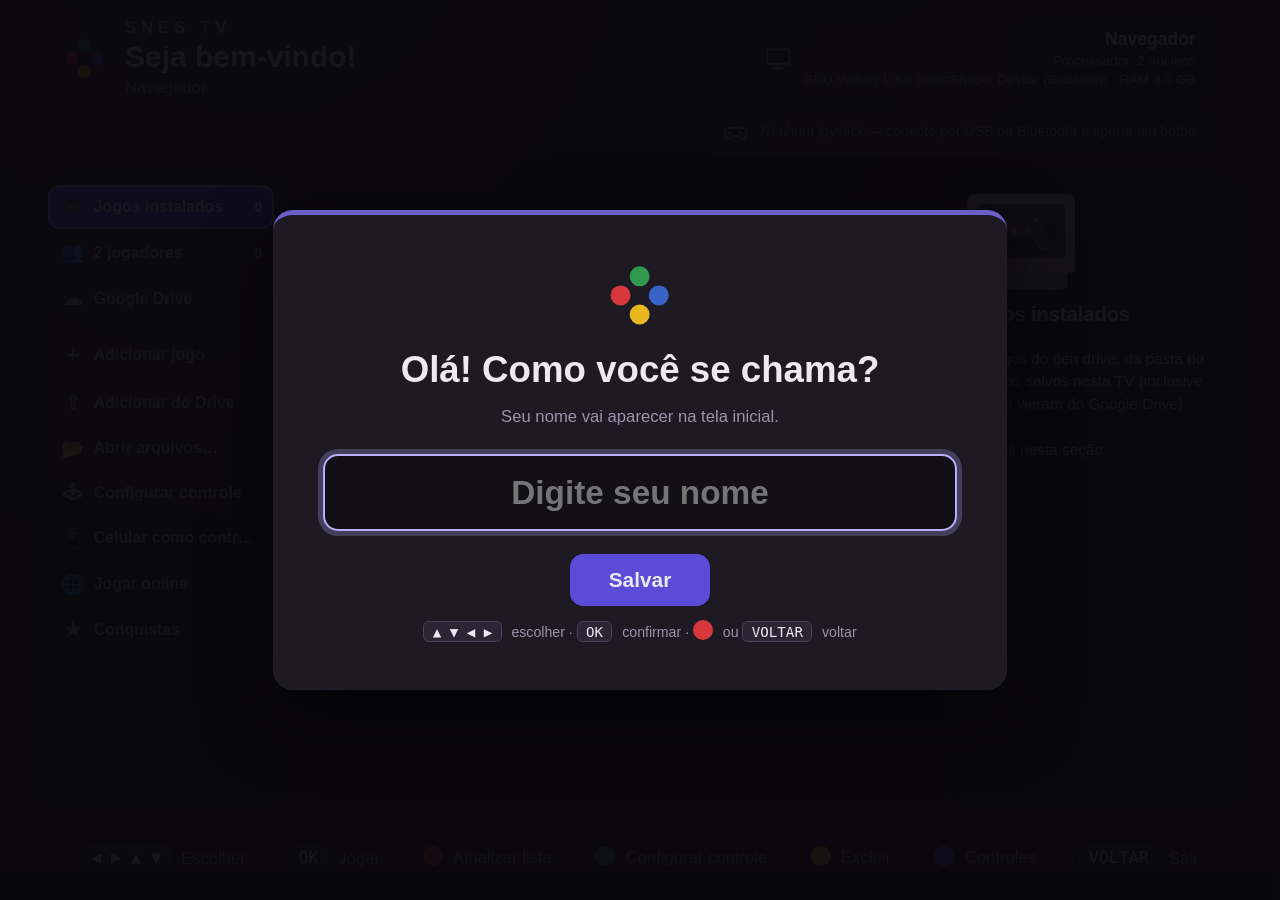
==== commit 869d7187: "Dicas embaixo com os botões do controle conectado; OK em Conquistas conecta o RetroAchievements Co-A" ====
--- a/index.html
+++ b/index.html
@@ -77,7 +77,7 @@
     </aside>
   </main>
 
-  <footer class="hints">
+  <footer class="hints" id="hints">
     <span><kbd class="k-arrow">◀ ▶ ▲ ▼</kbd> Escolher</span>
     <span><kbd>OK</kbd> Jogar</span>
     <span><kbd class="key-dot c-a"></kbd> Atualizar lista</span>
@@ -374,7 +374,7 @@
       <span id="ach-count" class="ach-count"></span>
     </div>
     <div id="ach-list" class="ach-list"></div>
-    <p class="muted small center"><kbd>▲ ▼</kbd> rolar · <kbd>VOLTAR</kbd> fechar ·
+    <p class="muted small center"><kbd>▲ ▼</kbd> rolar · <kbd>OK</kbd> conectar RetroAchievements · <kbd>VOLTAR</kbd> fechar ·
       <kbd class="key-dot c-y"></kbd> RetroAchievements · As conquistas de jogo funcionam no emulador TV antiga</p>
   </div>
 </div>
--- a/css/app.css
+++ b/css/app.css
@@ -554,3 +554,43 @@
 .wiz-pads .pchip.on { background: #5b4bd6; border-color: #b9adff; }
 .wiz-pads .pchip.on small { color: #e5e0ff; }
 .wiz-pads.focus .pchip.on { box-shadow: 0 0 0 0.25rem rgba(185,173,255,0.45); }
+
+/* mais jogos na tela: painel do jogo e menu mais estreitos, 4 colunas, topo mais baixo */
+.top { padding: 1.4rem 4.5rem 0.6rem; }
+.brand h1 { font-size: 2rem; }
+.side-menu { width: 14.5rem; margin: 0.8rem 0 1.2rem 2.4rem; padding: 0.6rem 0.4rem; }
+.side-menu li { padding: 0.5rem 0.6rem; font-size: 0.95rem; }
+.side-menu li i { width: 1.6rem; margin-right: 0.45rem; }
+.grid { padding: 1.2rem 0.6rem 4rem 1rem; }
+.tile { width: 25%; padding: 0 0.8rem 1.8rem; }
+.tile .title { font-size: 1rem; }
+.details { width: 23%; margin: 0.8rem 2.4rem 1.2rem 0; padding: 1.1rem 1.2rem; }
+.details .det-top { -webkit-flex-direction: column; flex-direction: column; -webkit-align-items: flex-start; align-items: flex-start; }
+.details .det-cover, .details.game .det-cover { width: 6.5rem; margin: 0 0 0.7rem; }
+.details .det-title, .details.game .det-title { font-size: 1.2rem; }
+.det-info { font-size: 0.85rem; }
+.details.game .det-meta { font-size: 0.78rem; }
+.det-story { font-size: 0.86rem; line-height: 1.45; margin-top: 0.7rem; -webkit-line-clamp: 8; }
+.det-desc { font-size: 0.92rem; margin-top: 0.8rem; }
+.details.game .det-ach-head b { font-size: 0.9rem; }
+.det-ach li { font-size: 0.85rem; }
+.tile { width: 20%; padding: 0 0.6rem 1.3rem; }
+.tile .title { font-size: 0.9rem; line-height: 1.2; margin-top: 0.45rem; max-height: 2.2rem; overflow: hidden; }
+.tile .meta { font-size: 0.72rem; }
+.tile .badge { font-size: 0.68rem; }
+.tile-prog { height: 1.05rem; margin-top: 0.3rem; }
+.tile-prog span { font-size: 0.64rem; line-height: 1.05rem; }
+.brand h1 { font-size: 1.8rem; }
+.top { padding: 1.1rem 4rem 0.4rem; }
+.tile .cart { width: 80%; }
+.tile .title { max-height: none; min-height: 2.15rem; margin-top: 0.4rem; -webkit-line-clamp: 2; }
+.tile { padding-bottom: 1rem; }
+.tile-prog.none { visibility: hidden; }
+
+/* dicas embaixo com os botões do controle conectado */
+.hints.pad .pad-name { color: #b9adff; font-weight: 800; }
+.hints kbd.pad-face { display: inline-block; width: 1.7rem; height: 1.7rem; line-height: 1.7rem; border-radius: 50%; padding: 0; text-align: center;
+  color: #fff; font-weight: 800; font-size: 0.95rem; border: 0; vertical-align: middle; }
+.hints kbd.pad-face.ps { background: #1f2126 !important; font-size: 1.05rem; }
+.hints kbd.pad-pill { border-radius: 0.8rem; padding: 0.1rem 0.6rem; font-size: 0.8rem; font-weight: 800; }
+.ra-card .ra-btn { background: #5b4bd6; color: #fff; font-weight: 800; padding: 0.5rem 1rem; border-radius: 0.6rem; border: 2px solid #b9adff; }
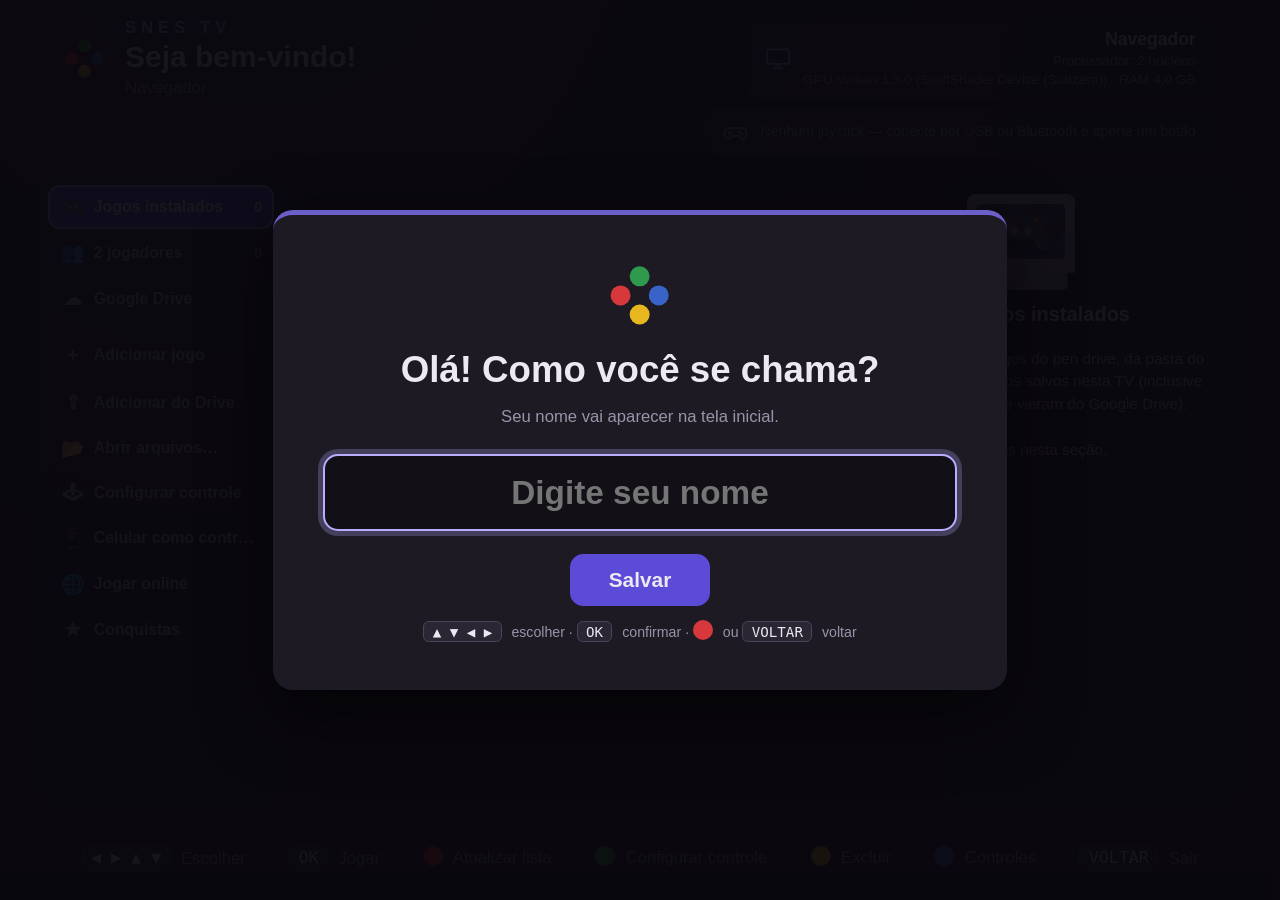
==== commit 5b7e404e: "Menu do jogo em paisagem, com três colunas Co-Authored-By: Claude Opus 5.5 <noreply@anthropic.com> C" ====
--- a/index.html
+++ b/index.html
@@ -107,27 +107,33 @@
 
 <!-- ============ MENU DURANTE O JOGO ============ -->
 <div id="menu" class="overlay" hidden>
-  <div class="panel">
-    <h2 id="menu-title">Pausado</h2>
-    <ul id="menu-list" class="menu-list">
-      <li data-act="resume">Continuar</li>
-      <li data-act="save">Salvar estado</li>
-      <li data-act="load">Carregar estado</li>
-      <li data-act="turbo">Velocidade turbo: <b id="turbo-state">desligada</b></li>
-      <li data-act="engine">Emulador: <b id="engine-state">TV antiga (leve)</b></li>
-      <li data-act="padmodel">Modelo do controle: <b id="padmodel-state">automático</b></li>
-      <li data-act="side">Dicas de botões na lateral: <b id="side-state">sim</b></li>
-      <li data-act="crt">Filtro TV de tubo: <b id="crt-state">ligado</b></li>
-      <li data-act="perf">Desempenho: <b id="perf-state">velocidade máxima</b></li>
-      <li data-act="fps">Mostrar FPS: <b id="fps-state">não</b></li>
-      <li data-act="restart">Reiniciar o jogo</li>
-      <li data-act="ach">Conquistas</li>
-      <li data-act="invite">Convidar amigo para jogar online</li>
-      <li data-act="pair">Celular como controle</li>
-      <li data-act="controls">Ver controles</li>
-      <li data-act="exit">Sair para a lista de jogos</li>
-    </ul>
-    <p class="muted small">O progresso salvo dentro do próprio jogo (bateria) é guardado automaticamente.</p>
+  <div class="panel menu-panel">
+    <div class="menu-head"><h2 id="menu-title">Pausado</h2><span class="muted small">O progresso salvo dentro do jogo (bateria) é guardado sozinho.</span></div>
+    <div id="menu-list" class="menu-cols">
+      <div class="menu-col"><h3>Jogo</h3><ul>
+        <li data-act="resume">▶ Continuar</li>
+        <li data-act="save">Salvar estado</li>
+        <li data-act="load">Carregar estado</li>
+        <li data-act="restart">Reiniciar o jogo</li>
+        <li data-act="exit">Sair para a lista de jogos</li>
+      </ul></div>
+      <div class="menu-col"><h3>Jogar junto</h3><ul>
+        <li data-act="invite">Convidar amigo (online)</li>
+        <li data-act="pair">Celular como controle</li>
+        <li data-act="controls">Ver controles</li>
+        <li data-act="ach">Conquistas</li>
+        <li data-act="turbo">Turbo: <b id="turbo-state">desligada</b></li>
+      </ul></div>
+      <div class="menu-col"><h3>Ajustes</h3><ul>
+        <li data-act="engine">Emulador: <b id="engine-state">TV antiga (leve)</b></li>
+        <li data-act="padmodel">Controle: <b id="padmodel-state">automático</b></li>
+        <li data-act="side">Dicas na lateral: <b id="side-state">sim</b></li>
+        <li data-act="crt">TV de tubo: <b id="crt-state">ligado</b></li>
+        <li data-act="perf">Desempenho: <b id="perf-state">velocidade máxima</b></li>
+        <li data-act="fps">Mostrar FPS: <b id="fps-state">não</b></li>
+      </ul></div>
+    </div>
+    <p class="muted small center"><kbd>▲ ▼ ◀ ▶</kbd> escolher · <kbd>OK</kbd> confirmar · <kbd>VOLTAR</kbd> voltar ao jogo</p>
   </div>
 </div>
 
@@ -375,7 +381,7 @@
     </div>
     <div id="ach-list" class="ach-list"></div>
     <p class="muted small center"><kbd>▲ ▼</kbd> rolar · <kbd>OK</kbd> conectar RetroAchievements · <kbd>VOLTAR</kbd> fechar ·
-      <kbd class="key-dot c-y"></kbd> RetroAchievements · As conquistas de jogo funcionam no emulador TV antiga</p>
+      <kbd class="key-dot c-y"></kbd> RetroAchievements · Funcionam no emulador TV antiga</p>
   </div>
 </div>
 <div id="ach-toast" class="ach-toast" hidden>
--- a/css/app.css
+++ b/css/app.css
@@ -594,3 +594,17 @@
 .hints kbd.pad-face.ps { background: #1f2126 !important; font-size: 1.05rem; }
 .hints kbd.pad-pill { border-radius: 0.8rem; padding: 0.1rem 0.6rem; font-size: 0.8rem; font-weight: 800; }
 .ra-card .ra-btn { background: #5b4bd6; color: #fff; font-weight: 800; padding: 0.5rem 1rem; border-radius: 0.6rem; border: 2px solid #b9adff; }
+
+/* menu do jogo em paisagem: três colunas */
+.panel.menu-panel { width: 72rem; max-width: 92vw; padding: 1.4rem 2rem 1rem; }
+.menu-head { display: -webkit-flex; display: flex; -webkit-align-items: baseline; align-items: baseline; -webkit-justify-content: space-between; justify-content: space-between; margin-bottom: 0.6rem; }
+.menu-head h2 { margin: 0; }
+.menu-cols { display: -webkit-flex; display: flex; margin: 0 0 0.6rem; }
+.menu-col { -webkit-flex: 1; flex: 1; min-width: 0; }
+.menu-col + .menu-col { margin-left: 1.2rem; padding-left: 1.2rem; border-left: 1px solid rgba(255,255,255,0.07); }
+.menu-col h3 { margin: 0.2rem 0 0.5rem; font-size: 0.9rem; letter-spacing: 0.14em; text-transform: uppercase; color: #9a94a8; }
+.menu-col ul { list-style: none; margin: 0; padding: 0; }
+.menu-col li { font-size: 1.08rem; padding: 0.55rem 0.9rem; border-radius: 0.55rem; margin: 0.15rem 0; color: #cbc6d6; white-space: nowrap; overflow: hidden; text-overflow: ellipsis; }
+.menu-col li b { color: #e8b71f; font-weight: 700; }
+.menu-col li.focused { background: #6c5fc7; color: #fff; }
+.menu-col li.focused b { color: #fff; }
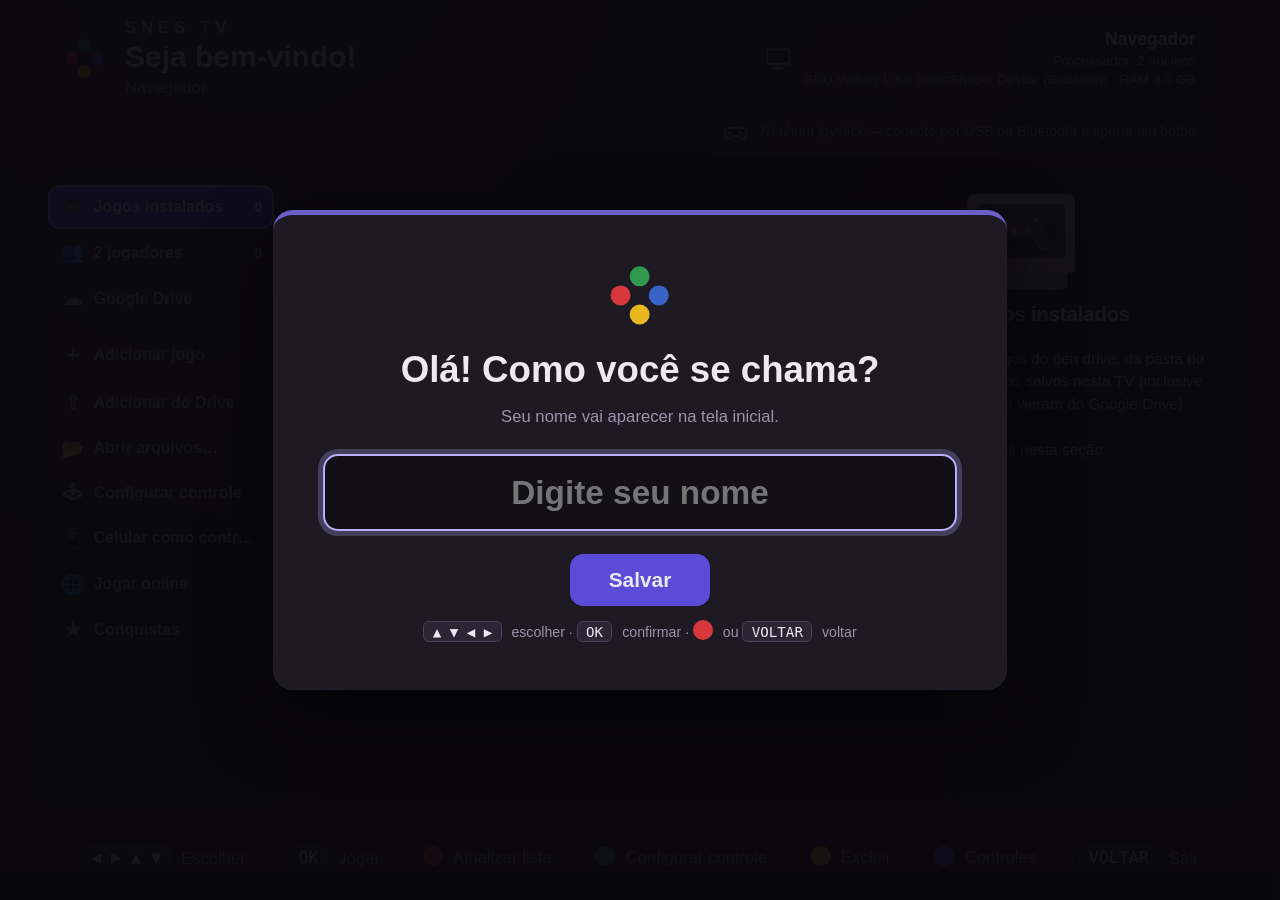
==== commit c4ba691e: "RetroAchievements pelo site: suporte a relay (Cloudflare Worker) e aviso claro Co-Authored-By: Claud" ====
--- a/index.html
+++ b/index.html
@@ -395,6 +395,7 @@
 <script src="$WEBAPIS/webapis/webapis.js"></script>
 <script src="js/compat.js"></script>
 <script src="js/conquistas.js"></script>
+<script src="js/ra-config.js"></script>
 <script src="js/ra.js"></script>
 <script src="js/drive-config.js"></script>
 <script src="js/drive.js"></script>
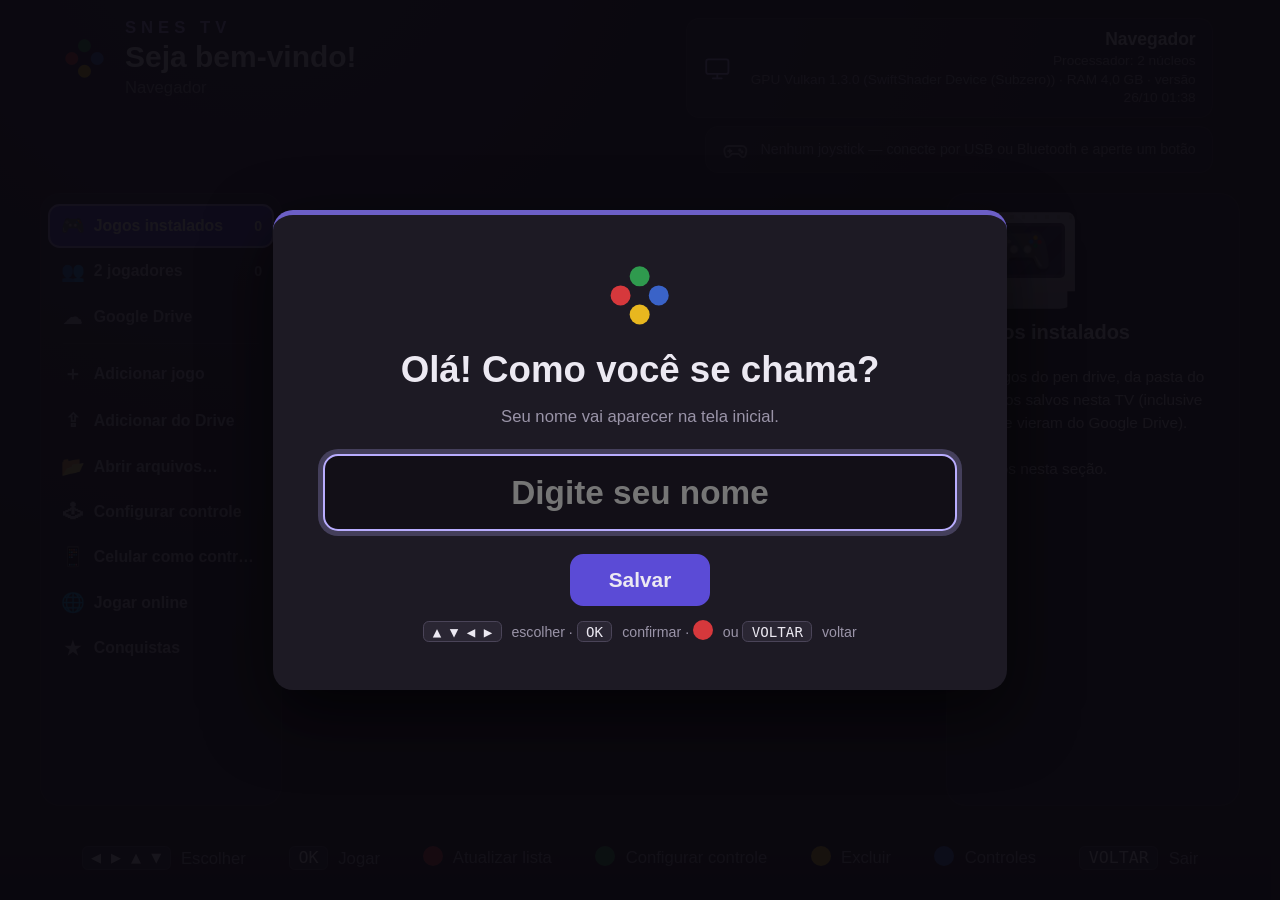
==== commit bc078991: "Versão nos arquivos para a TV não usar cópia antiga (corrige salvar em 4 espaços) Co-Authored-By: Cl" ====
--- a/index.html
+++ b/index.html
@@ -10,7 +10,7 @@
 <link rel="icon" type="image/png" sizes="192x192" href="icons/icon-192.png">
 <link rel="apple-touch-icon" href="icons/icon-192.png">
 <link rel="manifest" href="manifest.json">
-<link rel="stylesheet" href="css/app.css">
+<link rel="stylesheet" href="css/app.css?v=202610260138">
 </head>
 <body>
 
@@ -112,8 +112,8 @@
     <div id="menu-list" class="menu-cols">
       <div class="menu-col"><h3>Jogo</h3><ul>
         <li data-act="resume">▶ Continuar</li>
-        <li data-act="save">Salvar estado</li>
-        <li data-act="load">Carregar estado</li>
+        <li data-act="save">Salvar progresso (4 espaços)</li>
+        <li data-act="load">Carregar progresso</li>
         <li data-act="restart">Reiniciar o jogo</li>
         <li data-act="exit">Sair para a lista de jogos</li>
       </ul></div>
@@ -134,6 +134,16 @@
       </ul></div>
     </div>
     <p class="muted small center"><kbd>▲ ▼ ◀ ▶</kbd> escolher · <kbd>OK</kbd> confirmar · <kbd>VOLTAR</kbd> voltar ao jogo</p>
+  </div>
+</div>
+
+<!-- ============ ESPAÇOS PARA SALVAR ============ -->
+<div id="slots" class="overlay" hidden>
+  <div class="panel slots-panel">
+    <h2 id="slots-title">Salvar o progresso</h2>
+    <div id="slots-list" class="slots-list"></div>
+    <p id="slots-msg" class="muted center"></p>
+    <p class="muted small center"><kbd>◀ ▶</kbd> escolher o espaço · <kbd>OK</kbd> confirmar · <kbd>VOLTAR</kbd> voltar ao menu</p>
   </div>
 </div>
 
@@ -393,12 +403,13 @@
 <input id="file-input" type="file" multiple hidden>
 
 <script src="$WEBAPIS/webapis/webapis.js"></script>
-<script src="js/compat.js"></script>
-<script src="js/conquistas.js"></script>
-<script src="js/ra-config.js"></script>
-<script src="js/ra.js"></script>
-<script src="js/drive-config.js"></script>
-<script src="js/drive.js"></script>
-<script src="js/app.js"></script>
+<script>window.SNESTV_V="202610260138";</script>
+<script src="js/compat.js?v=202610260138"></script>
+<script src="js/conquistas.js?v=202610260138"></script>
+<script src="js/ra-config.js?v=202610260138"></script>
+<script src="js/ra.js?v=202610260138"></script>
+<script src="js/drive-config.js?v=202610260138"></script>
+<script src="js/drive.js?v=202610260138"></script>
+<script src="js/app.js?v=202610260138"></script>
 </body>
 </html>
--- a/css/app.css
+++ b/css/app.css
@@ -608,3 +608,23 @@
 .menu-col li b { color: #e8b71f; font-weight: 700; }
 .menu-col li.focused { background: #6c5fc7; color: #fff; }
 .menu-col li.focused b { color: #fff; }
+
+/* progresso das conquistas durante o jogo */
+.side-ach { margin: -0.4rem 0 1.2rem; padding-bottom: 1rem; border-bottom: 1px solid rgba(255,255,255,0.08); }
+.side-ach .sa-top { display: -webkit-flex; display: flex; -webkit-justify-content: space-between; justify-content: space-between; -webkit-align-items: baseline; align-items: baseline; font-size: 0.9rem; }
+.side-ach .sa-top b { color: #e8b71f; }
+.side-ach .sa-top span { color: #ece9f2; font-weight: 700; font-size: 0.85rem; }
+.side-ach .sa-bar { height: 0.55rem; margin-top: 0.4rem; border-radius: 0.3rem; background: rgba(255,255,255,0.1); overflow: hidden; }
+.side-ach .sa-bar i { display: block; height: 100%; width: 0; background: rgba(232,183,31,0.8); transition: width 0.6s; }
+.side-ach .sa-last { margin-top: 0.4rem; font-size: 0.78rem; color: #9a94a8; white-space: nowrap; overflow: hidden; text-overflow: ellipsis; }
+
+/* 4 espaços para salvar */
+.panel.slots-panel { width: 64rem; max-width: 92vw; text-align: center; }
+.slots-list { display: -webkit-flex; display: flex; -webkit-justify-content: center; justify-content: center; margin: 1rem 0 0.6rem; }
+.slot { width: 13rem; margin: 0 0.6rem; padding: 0.7rem; border-radius: 0.9rem; background: rgba(255,255,255,0.05); border: 3px solid transparent; cursor: pointer; }
+.slot .slot-img { height: 9.5rem; border-radius: 0.5rem; background: #0e0c12; display: -webkit-flex; display: flex; -webkit-align-items: center; align-items: center; -webkit-justify-content: center; justify-content: center; color: #4a4458; font-weight: 800; font-size: 1.2rem; overflow: hidden; }
+.slot .slot-img img { width: 100%; height: 100%; object-fit: cover; image-rendering: pixelated; }
+.slot b { display: block; margin-top: 0.6rem; font-size: 1.1rem; }
+.slot span { display: block; font-size: 0.85rem; color: #9a94a8; margin-top: 0.15rem; }
+.slot.focused { border-color: #b9adff; background: rgba(91,75,214,0.3); -webkit-transform: scale(1.04); transform: scale(1.04); }
+.slot.focused span { color: #e5e0ff; }
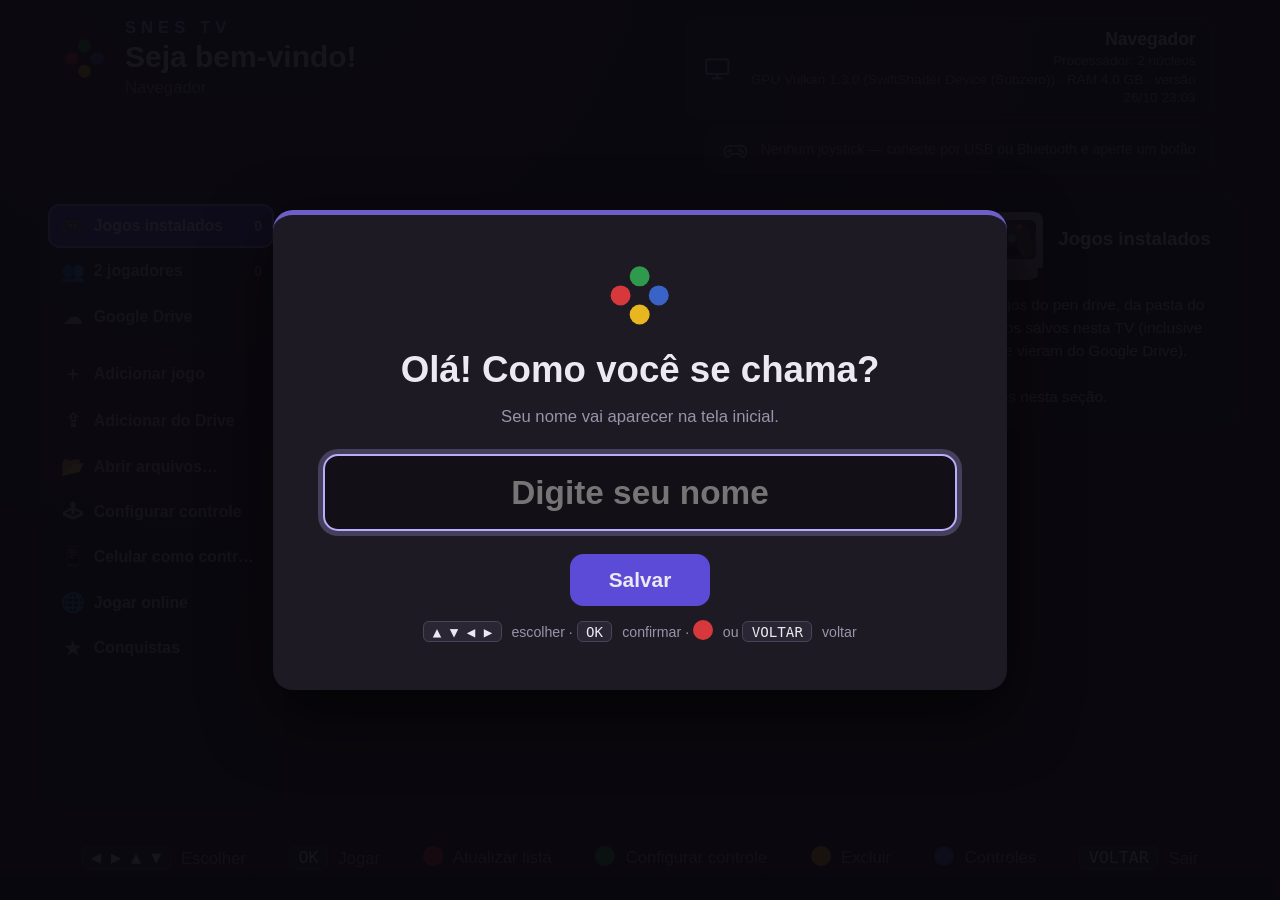
==== commit 8064586b: "Painel do jogo mais compacto e organizado (etiquetas, sem espaço vazio) Co-Authored-By: Claude Opus " ====
--- a/index.html
+++ b/index.html
@@ -10,7 +10,7 @@
 <link rel="icon" type="image/png" sizes="192x192" href="icons/icon-192.png">
 <link rel="apple-touch-icon" href="icons/icon-192.png">
 <link rel="manifest" href="manifest.json">
-<link rel="stylesheet" href="css/app.css?v=202610260138">
+<link rel="stylesheet" href="css/app.css?v=202610262303">
 </head>
 <body>
 
@@ -68,12 +68,13 @@
       <div id="det-desc" class="det-desc"></div>
       <p id="det-story" class="det-story" hidden></p>
       <div id="det-src" class="det-src" hidden></div>
-      <div id="det-del" class="det-del" hidden><kbd class="key-dot c-b"></kbd> Excluir jogo</div>
+
       <div id="det-ach-box" class="det-ach-box">
         <div class="det-ach-head"><b id="det-ach-title">Conquistas</b><span id="det-ach-count"></span></div>
         <div class="det-bar"><i id="det-bar"></i></div>
       </div>
       <ul id="det-ach" class="det-ach"></ul>
+      <div class="det-actions" id="det-actions"><span><kbd>OK</kbd> Jogar</span><span id="det-del" hidden><kbd class="key-dot c-b"></kbd> Excluir</span></div>
     </aside>
   </main>
 
@@ -403,13 +404,13 @@
 <input id="file-input" type="file" multiple hidden>
 
 <script src="$WEBAPIS/webapis/webapis.js"></script>
-<script>window.SNESTV_V="202610260138";</script>
-<script src="js/compat.js?v=202610260138"></script>
-<script src="js/conquistas.js?v=202610260138"></script>
-<script src="js/ra-config.js?v=202610260138"></script>
-<script src="js/ra.js?v=202610260138"></script>
-<script src="js/drive-config.js?v=202610260138"></script>
-<script src="js/drive.js?v=202610260138"></script>
-<script src="js/app.js?v=202610260138"></script>
+<script>window.SNESTV_V="202610262303";</script>
+<script src="js/compat.js?v=202610262303"></script>
+<script src="js/conquistas.js?v=202610262303"></script>
+<script src="js/ra-config.js?v=202610262303"></script>
+<script src="js/ra.js?v=202610262303"></script>
+<script src="js/drive-config.js?v=202610262303"></script>
+<script src="js/drive.js?v=202610262303"></script>
+<script src="js/app.js?v=202610262303"></script>
 </body>
 </html>
--- a/css/app.css
+++ b/css/app.css
@@ -628,3 +628,23 @@
 .slot span { display: block; font-size: 0.85rem; color: #9a94a8; margin-top: 0.15rem; }
 .slot.focused { border-color: #b9adff; background: rgba(91,75,214,0.3); -webkit-transform: scale(1.04); transform: scale(1.04); }
 .slot.focused span { color: #e5e0ff; }
+
+/* ---------- painel do jogo: compacto e organizado ---------- */
+.details { -webkit-align-self: flex-start; align-self: flex-start; max-height: calc(100% - 2rem); }
+.details.game .det-top, .details .det-top { -webkit-flex-direction: row; flex-direction: row; -webkit-align-items: center; align-items: center; }
+.details.game .det-cover, .details .det-cover { width: 4.6rem; margin: 0 0.9rem 0 0; }
+.details .det-title, .details.game .det-title { font-size: 1.12rem; line-height: 1.22; display: -webkit-box; -webkit-line-clamp: 3; -webkit-box-orient: vertical; overflow: hidden; }
+.det-info, .details.game .det-meta, .det-meta { display: -webkit-flex; display: flex; -webkit-flex-wrap: wrap; flex-wrap: wrap; margin: 0; }
+.det-info { margin-top: 0.8rem; }
+.details.game .det-meta { margin-top: 0.35rem; }
+.chip-i { font-size: 0.74rem; font-weight: 700; color: #b8b2c6; background: rgba(255,255,255,0.07); border-radius: 0.4rem; padding: 0.18rem 0.5rem; margin: 0 0.3rem 0.3rem 0; white-space: nowrap; }
+.chip-i.hl { color: #f2d36b; background: rgba(232,183,31,0.13); }
+.det-story { margin-top: 0.6rem; font-size: 0.84rem; -webkit-line-clamp: 7; color: #c3bdd0; }
+.det-src { margin-top: 0.2rem; }
+.details.game .det-ach-box { margin-top: 0.9rem; padding-top: 0.7rem; border-top: 1px solid rgba(255,255,255,0.07); }
+.det-actions { display: -webkit-flex; display: flex; -webkit-align-items: center; align-items: center; margin-top: 0.9rem; padding-top: 0.7rem; border-top: 1px solid rgba(255,255,255,0.07); font-size: 0.82rem; color: #9a94a8; }
+.det-actions span { display: -webkit-flex; display: flex; -webkit-align-items: center; align-items: center; margin-right: 1.1rem; }
+.det-actions kbd { margin-right: 0.4rem; }
+.det-actions .key-dot { width: 0.9rem; height: 0.9rem; }
+.details:not(.game) .det-actions { display: none; }
+.det-actions .key-dot { padding: 0; min-width: 0; border: 0; border-radius: 50%; display: inline-block; }
